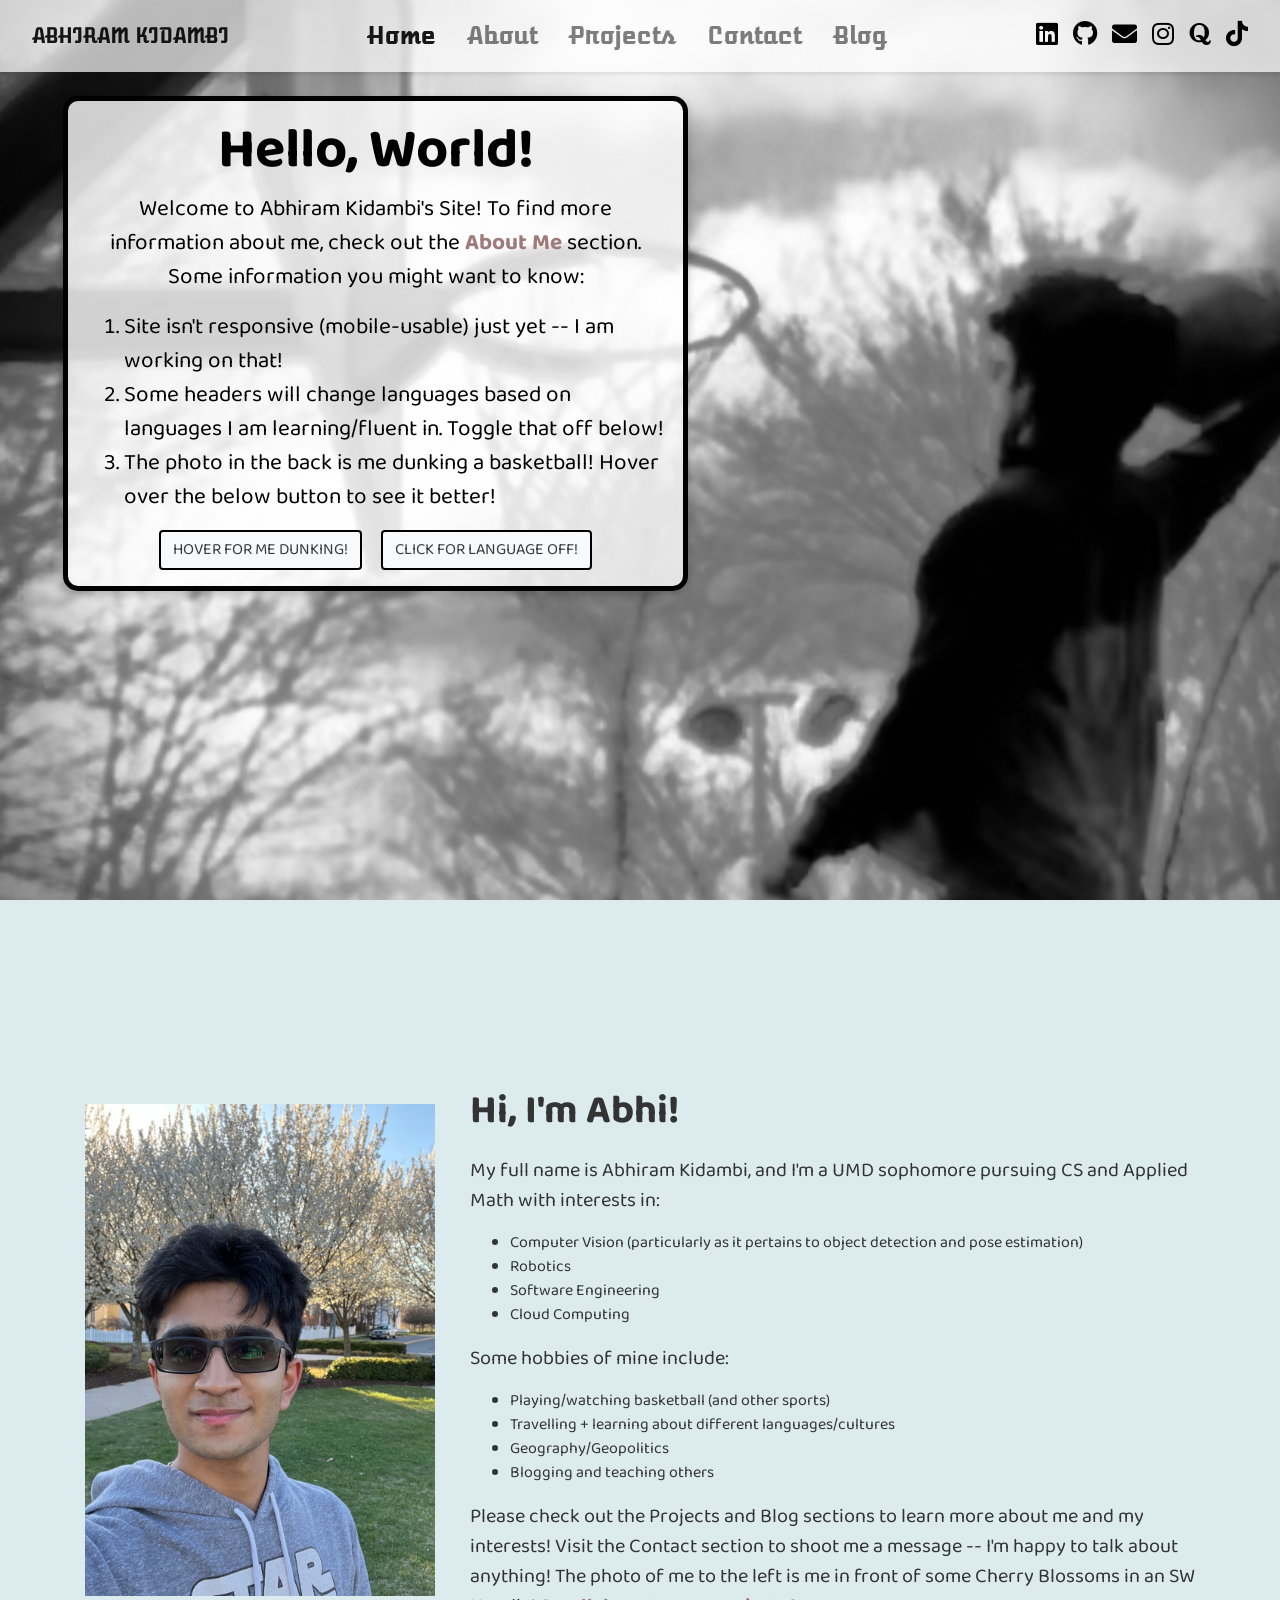
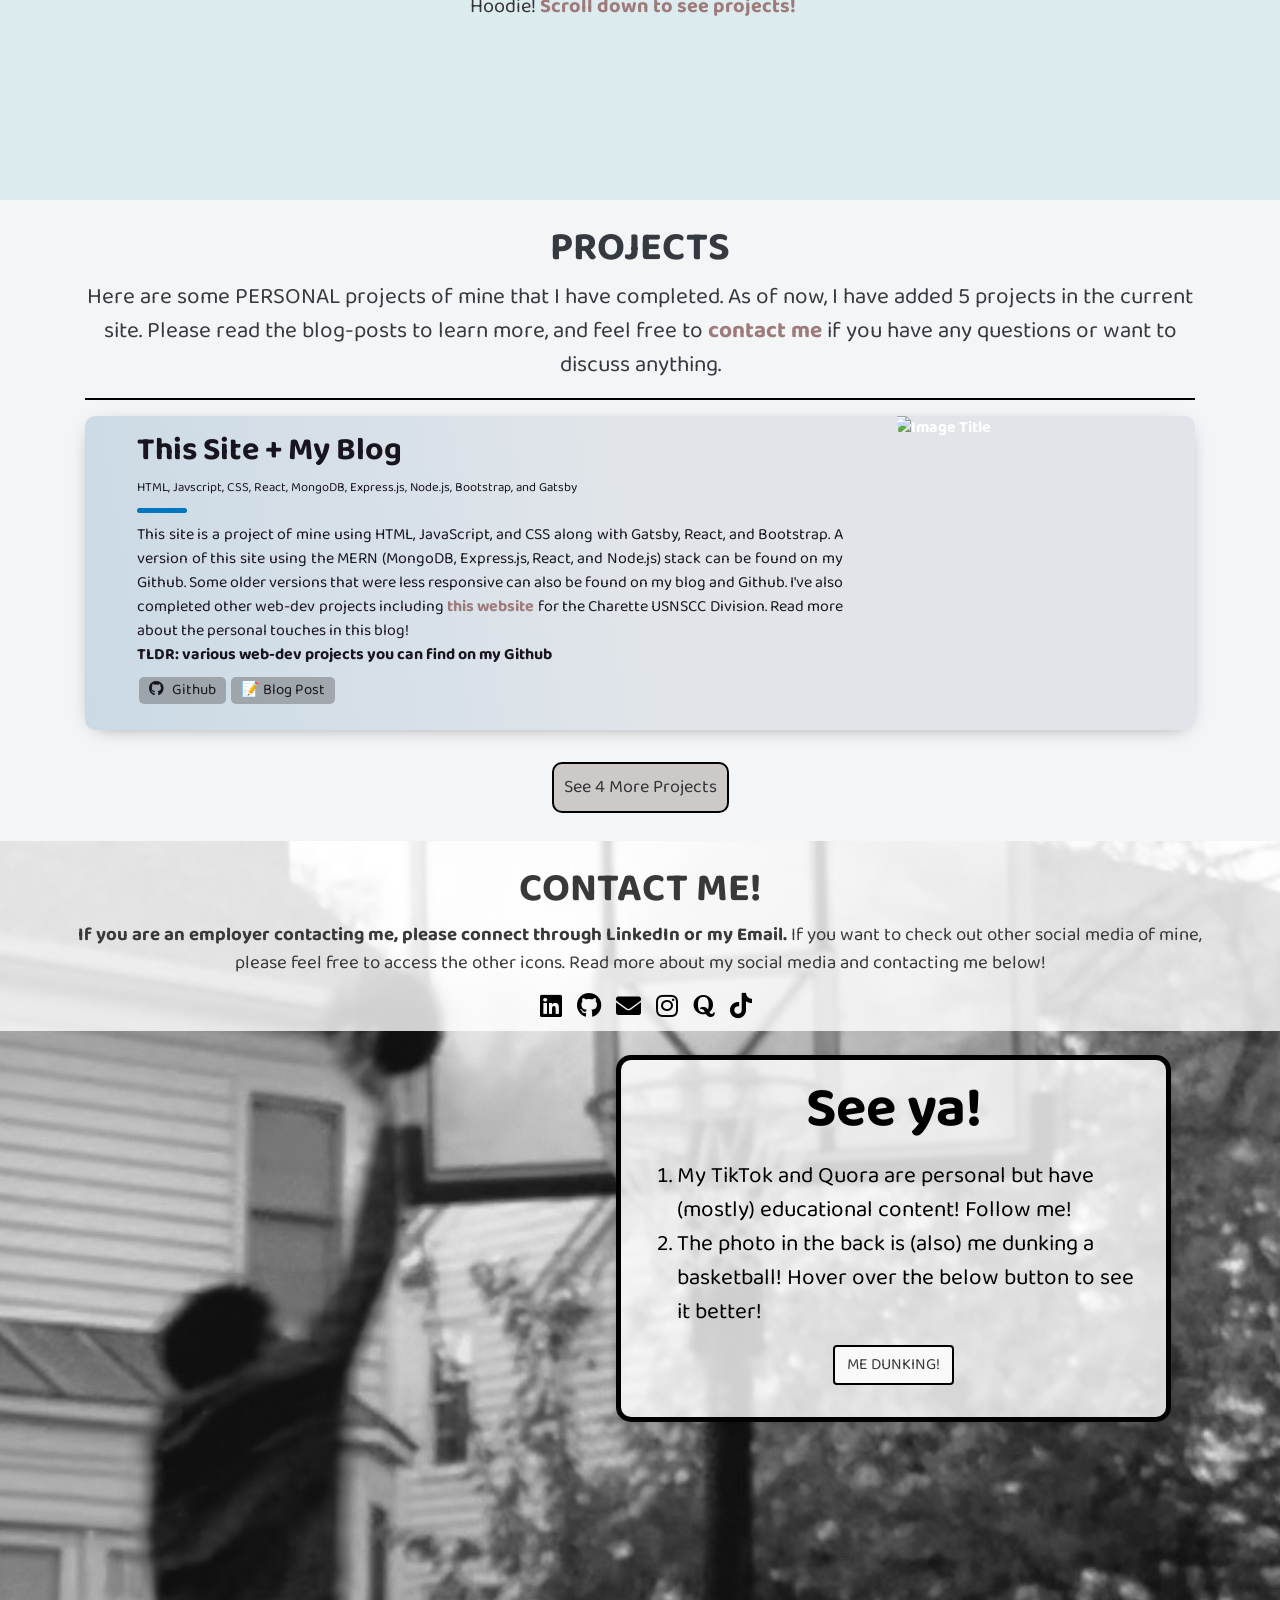
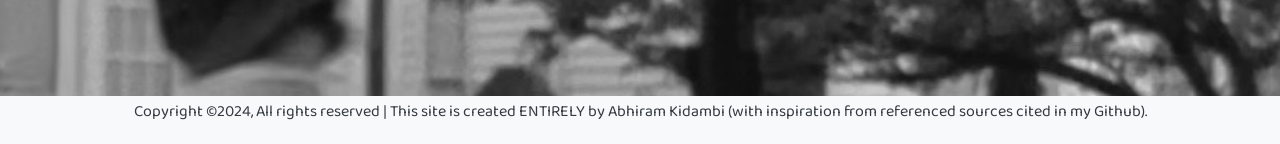
==== index.html @ 546335db "added files still need to finish readme" ====
<!DOCTYPE html>
<html lang="en">
<head>
    <meta charset="UTF-8">
    <meta name="viewport" content="width=device-width, initial-scale=1.0">
    <title>Stylish Navbar</title>
    <!-- Bootstrap CSS -->
    <link href="https://maxcdn.bootstrapcdn.com/bootstrap/4.5.2/css/bootstrap.min.css" rel="stylesheet">
    <link rel="stylesheet" href="https://cdnjs.cloudflare.com/ajax/libs/font-awesome/5.15.4/css/all.min.css">

    <link rel="stylesheet" href="styles/styles.css">
</head>
<body>
    <!-- Header with Navbar -->
    <div class="first-section" style="height: 100vh;">
        <header>
            <nav class="navbar navbar-expand-lg navbar-light">
                <a class="navbar-brand" href="#">ABHIRAM KIDAMBI</a>
                <button class="navbar-toggler" type="button" data-toggle="collapse" data-target="#navbarNav" aria-controls="navbarNav" aria-expanded="false" aria-label="Toggle navigation">
                    <span class="navbar-toggler-icon"></span>
                </button>
                <div class="collapse navbar-collapse justify-content-between" id="navbarNav">
                    <ul class="navbar-nav mx-auto">
                        <li class="nav-item">
                            <a class="nav-link active" href="#">Home</a>
                        </li>
                        <li class="nav-item">
                            <a class="nav-link" href="#about">About</a>
                        </li>
                        <li class="nav-item">
                            <a class="nav-link" href="#projects">Projects</a>
                        </li>
                        <li class="nav-item">
                            <a class="nav-link" href="#contact">Contact</a>
                        </li>
                        <li class="nav-item">
                            <a class="nav-link" href="#">Blog</a>
                        </li>
                       
                    </ul>
                    <div class="social-icons">
                        <a href="https://www.linkedin.com/in/abhiramkidambi/" target="_blank"><i class="fab fa-linkedin fa-1x" style="font-size: 25px;"></i></a>
                        <a href="https://github.com/bluesinkers" target="_blank"><i class="fab fa-github fa-1x" style="font-size: 25px;"></i></a>
                        <a href="mailto:akidamb1@terpmail.umd.edu?subject=Contacting%20you%20from%20Website" target="_blank"><i class="fas fa-envelope fa-1x" style="font-size: 25px;"></i></a>
                        <a href="https://www.instagram.com/bluesyncers/" target="_blank"><i class="fab fa-instagram fa-1x" style="font-size: 25px;"></i></a>
                       <a href="https://www.quora.com/profile/Abhiram-Kidambi-1" target="_blank"><i class="fab fa-quora fa-1x" style="font-size: 25px;"></i></a>
                       <a href="https://www.tiktok.com/@tutorking99" target="_blank"><i class="fab fa-tiktok fa-1x" style="font-size: 25px;"></i></a>
                    </div>
                </div>
                 </nav>
            </header>
    <div class="alert alert-warning warning-banner mb-0 d-block d-md-none" role="alert">
            <strong>Warning!</strong> This site is not optimized for mobile devices.
    </div>
    <div class="container-fluid">
        <div class="row no-gutters">
            <!-- EDIT ml-5 that way its responsive please -->
             
            <div class="intro-banner col-md-6 d-flex align-items-start text-white mt-4 ml-5 p-2">
                <div class="p-2">
                    <h1 class="welcome-text display-4" id="cycle-text1">Hello, World!</h1>
                    <p class="welcome-para lead">Welcome to Abhiram Kidambi's Site! To find more information about me, check out the <a href="#about">About Me</a> section. Some information you  might want to know:
                        <ol>
                            <li class="welcome-bullet lead"> Site isn't responsive (mobile-usable) just yet -- I am working on that!</li>
                            <li class="welcome-bullet lead"> Some headers will change languages based on languages I am learning/fluent in. Toggle that off below!</li>
                            <li class="welcome-bullet lead"> The photo in the back is me dunking a basketball! Hover over the below button to see it better!</li>
                        </ol>
                        <button id="hover-here" class="btn btn-light text-dark mr-2" style="border: 2px solid black;">HOVER FOR ME DUNKING!</button>
                        <button id="language-toggle" class="btn btn-light text-dark ml-2" style="border: 2px solid black;">CLICK FOR LANGUAGE OFF!</button>
                        </div>
                    </p>
                </div>
            </div>
        </div>
    </div>
</div>

    <div class="banner section" id="about">
        <div class="container">
            <div class="row align-items-center">
                <div class="col-md-4">
                    <img src="images/profile.jpg" alt="Your Photo" class="img-fluid img-profile">
                </div>
                <div class="col-md-8 banner-text">
                    <h1 class="mt-4"><b id="cycle-text2">Hi, I'm Abhi!</b> </h1>
                    <p>My full name is Abhiram Kidambi, and I'm a UMD sophomore pursuing CS and Applied Math with interests in:</p>
                    <ul>
                        <li>Computer Vision (particularly as it pertains to object detection and pose estimation)</li>
                        <li>Robotics</li>
                        <li>Software Engineering</li>
                        <li>Cloud Computing</li>
                    </ul>
                    <p>Some hobbies of mine include:</p>
                    <ul>
                        <li>Playing/watching basketball (and other sports)</li>
                        <li>Travelling + learning about different languages/cultures</li>
                        <li>Geography/Geopolitics</li>
                        <li>Blogging and teaching others</li>
                    </ul>
                    <p>Please check out the Projects and Blog sections to learn more about me and my interests! Visit the Contact section to shoot me a message -- I'm happy to talk about anything! The photo of me to the left 
                        is me in front of some Cherry Blossoms in an SW Hoodie! <a href="#projects"> Scroll down to see projects!</a>
                    </p>
                </div>
            </div>
        </div>
    </div>
    
    
    <section class="light" id="projects">
        <div class="container py-2">
            <div class="h1 text-center text-dark mb-2 mt-3" id="pageHeaderTitle"><b>Projects</b></div>
            <div class="text-center text-dark mb-3" style="font-size: 17pt;"> Here are some PERSONAL projects of mine that I have completed. As of now, I have added 5 projects in the 
                current site. Please read the blog-posts to learn more, and feel free to <a href="#contact"> contact me </a>  if you have any questions or want to discuss anything.
            </div>
            <hr class="custom-line">
            <article class="postcard light blue"  id="scroll-here">
                <a class="postcard__img_link">
                    <img class="postcard__img" src="https://i.pinimg.com/736x/0a/99/aa/0a99aaba34b5bf7f968e866305d66091--html-code.jpg" alt="Image Title" />
                </a>
                <div class="postcard__text t-dark">
                    <h1 class="postcard__title blue"><a href="#">This Site + My Blog</a></h1>
                    <div class="postcard__subtitle small">
                         HTML, Javscript, CSS, React, MongoDB, Express.js, Node.js, Bootstrap, and Gatsby
                    </div>
                    <div class="postcard__bar"></div>
                    <div class="postcard__preview-txt">This site is a project of mine using HTML, JavaScript, and CSS along with Gatsby, React, and 
                        Bootstrap. A version of this site using the MERN (MongoDB, Express.js, React, and Node.js) stack can be found on my Github. Some older versions
                        that were less responsive can also be found on my blog and Github. I've also completed other web-dev projects including <a href="https://www.charettediv.org/" class="link_override"> this website </a> for the Charette USNSCC Division. 
                        Read more about the personal touches in this blog! <br> <b> TLDR: various web-dev projects you can find on my Github</b></div>
                    <ul class="postcard__tagbox">
                        <li class="tag__item"><i class="fab fa-github mr-2"></i>Github</li>  
                        <li class="tag__item"> 📝 Blog Post</li>
                    </ul>
                </div>
            </article>
            
            <div class="button-container">
            <button class="see-more-button" id="toggle-view-button" >See 4 More Projects</button>
            </div>
           
           
            <div id="toggle-content" style="display: none;">
                <article class="postcard light red">
                    <a class="postcard__img_link">
                        <img class="postcard__img" src="https://svitla.com/uploads/0/3084-computer_vision_main.jpg?1573565447" alt="Image Title" />
                    </a>
                    <div class="postcard__text t-dark">
                        <h1 class="postcard__title blue"><a href="#">Mathematics of Computer Vision</a></h1>
                        <div class="postcard__subtitle small">
                             Python, OpenCV, Numpy, Pandas, Latex, Matlab
                        </div>
                        <div class="postcard__bar"></div>
                        <div class="postcard__preview-txt">This project is an educational resource for learning Computer Vision consisting of 60+ pages of TexEd up notes and 10 Python Demos (Documented Jupyter
                            Notebooks). These notes were presented at various FTC robotics conferences. Some relevant topics covered include the PnP Model, object detection, facial recognition,
                        digital signals processing, image compression, and CNNs/Deep-Learning. Please read the README on the Github 
                        Repository before the notes! <br> <b> TLDR: textbook-style notes written in Latex about CV + demos </b>
                        <ul class="postcard__tagbox">
                            <li class="tag__item"><i class="fab fa-github mr-2"></i>Github</li>  
                            <li class="tag__item"> 📝 Blog Post</li>
                            <li class="tag__item play blue">
                                <a href="#"> ✍️ Access Notes </a>
                            </li>
                        </ul>
                    </div>
                </article>

                <article class="postcard light green">
                    <a class="postcard__img_link">
                        <img class="postcard__img" src="https://th.bing.com/th/id/OIP.V85VETBNvAP0qZh-odVMKQHaDr?rs=1&pid=ImgDetMain" alt="Image Title" />
                    </a>
                    <div class="postcard__text t-dark">
                        <h1 class="postcard__title blue"><a href="#">Sparsity</a></h1>
                        <div class="postcard__subtitle small">
                             C, C++, Python
                        </div>
                        <div class="postcard__bar"></div>
                        <div class="postcard__preview-txt">This project contains implementations of Compressed Sparse Row Matrix representation (CSR), various matrix methods (multiplication, QR/LU/Cholesky Decomposition, etc),
                            a Collaborative-Filtering scheme using my implementation of CSR (prediction scheme for content used by platforms like Netflix). It's implemented in C and has comparable run-times to similar functionalities
                            of <i>scipy.sparse</i>, Python's standard module for sparse matrices. It is inspired by Dr. Bahar Asgari's PhD Thesis. <br> <b> TLDR: library written in C wrapped with Python for sparse data</b>
                        <ul class="postcard__tagbox">
                            <li class="tag__item"><i class="fab fa-github mr-2"></i>Github</li>  
                            <li class="tag__item"> 📝 Blog Post</li>
                        </ul>
                    </div>
                </article>
                <article class="postcard light yellow">
                    <a class="postcard__img_link">
                        <img class="postcard__img" src="https://miro.medium.com/max/1200/1*bysq0FSM8eN6z2bBUKoEcA.jpeg" alt="Image Title" />
                    </a>
                    <div class="postcard__text t-dark">
                        <h1 class="postcard__title blue"><a href="#">Human Security Detector</a></h1>
                        <div class="postcard__subtitle small">
                             Python, YOLO, PyTorch, TKinter
                        </div>
                        <div class="postcard__bar"></div>
                        <div class="postcard__preview-txt">Human  Detector uses your webcam to monitor for unauthorized access of your computer. 
                            When a person is detected, it prompts for a password and, if not entered, triggers an alarm, takes a photo, and can initiate other configurable actions like shutting down the computer. 
                            It uses a trained-version of the YOLO Object Detection System and contains thoroughly documented code on use/design of the YOLO Architecture! <br> <b> TLDR: human security detector with alarm, password, and other features</b>
                        <ul class="postcard__tagbox">
                            <li class="tag__item"> <i class="fab fa-github mr-2"></i>Github</li>  
                            <li class="tag__item"> 📝 Blog Post</li>
                        </ul>
                    </div>
                </article>
                <article class="postcard light red">
                    <a class="postcard__img_link">
                        <img class="postcard__img" src="https://raw.githubusercontent.com/tejaslodaya/car-detection-yolo/master/nb_images/prediction_output.jpg" alt="Image Title" />
                    </a>
                    <div class="postcard__text t-dark">
                        <h1 class="postcard__title blue"><a href="#">Vehicle Type Detector</a></h1>
                        <div class="postcard__subtitle small">
                             Python, YOLO, PyTorch, Scikit-Learn, Pandas, Numpy
                        </div>
                        <div class="postcard__bar"></div>
                        <div class="postcard__preview-txt">This project is a vehicle-classifier which classifies vehicles into multiple different categories
                            based on images. It will be used in the future to analyze videos of vehicles and assess their speed and construct a "safety-score" on how the drivers
                            are supposedly driving. It is intended to be a deep-learning based tools for traffic-cameras to learn and comment more about vehicles.
                             <br> <b> TLDR: vehicle detector for analyzing cars/vechiles and traffic cameras</b>
                        <ul class="postcard__tagbox">
                            <li class="tag__item"><i class="fab fa-github mr-2"></i>Github</li>  
                            <li class="tag__item"> 📝 Blog Post</li>
                        </ul>
                    </div>
                </article>

            </div>
            <div class="button-container">
                <button class="see-more-button" id="toggle-close-button" style="display: none;">See Less Projects</button>
            </div>
        </div>
    </section>

    

    <div class="last-section" id="contact">
        <div class="transparency container-fluid p-2" id="contactbanner" style="width: 100%;">
            <div class="h1 text-center text-dark mb-2 mt-3" id="pageHeaderTitle"> <b>Contact Me!</b>  </div>
            <div class="text-center text-dark mb-3 mr-5 ml-5" style="font-size: 14pt;"> <b> If you are an employer contacting me, please connect through LinkedIn or my Email. </b> If you want to check out other
                social media of mine,       please feel free to access the other icons. Read more about my social media and contacting me below!
            </div> 
            <div class="social-icons text-center">
                <a href="https://www.linkedin.com/in/abhiramkidambi/" target="_blank"><i class="fab fa-linkedin fa-1x" style="font-size: 25px;"></i></a>
                        <a href="https://github.com/bluesinkers" target="_blank"><i class="fab fa-github fa-1x" style="font-size: 25px;"></i></a>
                        <a href="mailto:akidamb1@terpmail.umd.edu?subject=Contacting%20you%20from%20Website" target="_blank"><i class="fas fa-envelope fa-1x" style="font-size: 25px;"></i></a>
                        <a href="https://www.instagram.com/bluesyncers/" target="_blank"><i class="fab fa-instagram fa-1x" style="font-size: 25px;"></i></a>
                       <a href="https://www.quora.com/profile/Abhiram-Kidambi-1" target="_blank"><i class="fab fa-quora fa-1x" style="font-size: 25px;"></i></a>
                       <a href="https://www.tiktok.com/@tutorking99" target="_blank"><i class="fab fa-tiktok fa-1x" style="font-size: 25px;"></i></a>
                
                
            
            
            
            </div>
        </div>
        

    <div class="container"  >
        
        <div class="row no-gutters">
            <!-- EDIT ml-5 that way its responsive please -->
             
            <div class="container">
                <div class="row">
                    <div class="ending-banner col-md-6 ml-auto d-flex align-items-start text-white mr-4 mt-4 p-2">
                        <div class="p-2">
                            <h1 class="welcome-text display-4" id="cycle-text3">See ya!</h1>
                            <p class="welcome-para lead">
                                <ol>
                                    <li class="welcome-bullet lead">My TikTok and Quora are personal but have (mostly) educational content! Follow me!</li>
                                    <li class="welcome-bullet lead">The photo in the back is (also) me dunking a basketball! Hover over the below button to see it better!</li>
                                </ol>
                                <button id="hover-here-2" class="btn btn-light text-dark" style="border: 2px solid black;">ME DUNKING!</button>
                            </p>
                        </div>
                    </div>
                </div>
            </div>
        </div>
       
    </div>
    
</div>
<footer class="footer bg-light text-dark text-center p-1 m-0">
    <p> Copyright &copy;2024, All rights reserved | This site is created ENTIRELY by Abhiram Kidambi (with inspiration from referenced sources cited in my Github). </p>
</footer>




      

    




    <!-- Bootstrap JS and dependencies -->
    <script src="https://code.jquery.com/jquery-3.5.1.slim.min.js"></script>
    <script src="https://cdn.jsdelivr.net/npm/@popperjs/core@2.5.4/dist/umd/popper.min.js"></script>
    <script src="https://maxcdn.bootstrapcdn.com/bootstrap/4.5.2/js/bootstrap.min.js"></script>
    <!-- Font Awesome for social icons -->
    <script src="https://kit.fontawesome.com/a076d05399.js"></script>
    <script src="scripts/main.js"></script>
</body>
</html>
---- styles/styles.css ----
@import url("https://fonts.googleapis.com/css2?family=Atomic+Age&family=Orbitron:wght@400..900&family=Roboto:ital,wght@0,100;0,300;0,400;0,500;0,700;0,900;1,100;1,300;1,400;1,500;1,700;1,900&display=swap");
@import url("https://fonts.googleapis.com/css2?family=Baloo+2&display=swap");
html {
  scroll-behavior: smooth;
}

a {
  font-weight: bold; /* Makes all links bold */
  text-decoration: none; /* Removes underline from links */
  color: #9e7a7a; /* Inherits color from parent element */
}

.link_override {
  color: #9e7a7a !important;
}

.first-section {
  position: relative;
  width: 100%;
  height: 100vh !important;
  background: url("../images/dunking.png") no-repeat center center/cover; /* Path to your image */
}

.last-section {
  position: relative;
  width: 100%;
  height: 95vh;
  background: url("../images/bg.jpg") no-repeat center center/cover; /* Path to your image */
  filter: grayscale(100%); /* Apply black-and-white filter */
}

.navbar {
  background-color: rgba(255, 255, 255, 0.7);
  padding: 1rem 2rem;
  box-shadow: 2px 2px 4px rgba(0, 0, 0, 0.1);
}

.navbar-brand {
  font-family: "Atomic Age", sans-serif;
  font-weight: bold;
  color: #000;
}

.navbar-nav .nav-link {
  color: #000;
  margin-right: 1rem;
  font-family: "Atomic Age", sans-serif;
  font-size: 18pt;
  padding-top: 0; /* Custom top padding */
  padding-bottom: 0;
}

.navbar-nav .nav-link:hover {
  color: #ff69b4; /* Light pink color on hover */
}

.navbar-nav .nav-link.active {
  color: #ff69b4; /* Light pink color for active link */
}

.social-icons a {
  color: #000;
  margin-left: 0.75rem;
}

.social-icons a:hover {
  color: #ff69b4; /* Light pink color on hover */
}

.intro-banner {
  border: 5px solid #000; /* Pink border */
  border-radius: 15px; /* Rounded corners */
  box-shadow: 0 4px 8px rgba(0, 0, 0, 0.2); /* Shadow effect */
  padding: 20px;
  position: relative;
  overflow: hidden;
  background: rgba(255, 255, 255, 0.8);
  height: auto !important;
  padding: 2rem; /* Adjust the padding as needed */
  text-align: center;
}

.intro-banner::before {
  content: "";
  position: absolute;
  top: -10px;
  left: -10px;
  right: -10px;
  bottom: -10px;
  border: 2px dashed #ff69b4; /* Dashed outer border */
  border-radius: 20px;
  pointer-events: none;
  text-align: center;
}

.ending-banner {
  border: 5px solid #000; /* Pink border */
  border-radius: 15px; /* Rounded corners */
  box-shadow: 0 4px 8px rgba(0, 0, 0, 0.2); /* Shadow effect */
  padding: 20px;
  position: relative;
  overflow: hidden;
  background: rgba(255, 255, 255, 0.8);
  height: auto !important;
  padding: 2rem; /* Adjust the padding as needed */
  text-align: center;
}

.ending-banner::before {
  content: "";
  position: absolute;
  top: -10px;
  left: -10px;
  right: -10px;
  bottom: -10px;
  border: 2px dashed #ff69b4; /* Dashed outer border */
  border-radius: 20px;
  pointer-events: none;
  text-align: center;
}

.custom-col {
  flex: 0 0 75%;
}

.welcome-text {
  color: black;
  font-weight: bold;
  text-align: center;
}

.welcome-para {
  color: black;
  font-size: 17pt;
  text-align: center;
}

.welcome-bullet {
  color: black;
  font-size: 17pt;
  text-align: left;
}

.banner {
  background-color: rgb(220, 235, 238); /* Light background color for the banner */
  height: 100vh; /* Full viewport height */
  display: flex;
  align-items: center; /* Center content vertically */
  color: #333; /* Text color */
  padding: 1.5rem;
}

.banner-text {
  padding-left: 20px;
}

.banner-text h1 {
  font-size: 2.5rem;
  margin-bottom: 20px;
}

.banner-text p {
  font-size: 1.25rem;
}

/* This pen */
body {
  font-family: "Baloo 2", cursive;
  font-size: 16px;
  color: #ffffff;
  text-rendering: optimizeLegibility;
  font-weight: initial;
}

.dark {
  background: #110f16;
}

.light {
  background: #f3f5f7;
}

a, a:hover {
  text-decoration: none;
  transition: color 0.3s ease-in-out;
}

#pageHeaderTitle {
  margin: 2rem 0;
  text-transform: uppercase;
  text-align: center;
  font-size: 2.5rem;
}

/* Cards */
.postcard {
  flex-wrap: wrap;
  display: flex;
  box-shadow: 0 4px 21px -12px rgba(0, 0, 0, 0.66);
  border-radius: 10px;
  margin: 0 0 2rem 0;
  overflow: hidden;
  position: relative;
  color: #ffffff;
}
.postcard:hover {
  box-shadow: 0px 20px 40px -20px rgb(0, 0, 0);
}
.postcard.dark {
  background-color: #18151f;
}
.postcard.light {
  background-color: #e1e5ea;
}
.postcard .t-dark {
  color: #18151f;
}
.postcard a {
  color: inherit;
}
.postcard h1, .postcard .h1 {
  margin-bottom: 0.5rem;
  font-weight: 500;
  line-height: 1.2;
}
.postcard .small {
  font-size: 80%;
}
.postcard .postcard__title {
  font-size: 1.5rem;
}
.postcard .postcard__img {
  max-height: 180px;
  width: 100%;
  object-fit: cover;
  position: relative;
}
.postcard .postcard__img_link {
  display: contents;
}
.postcard .postcard__bar {
  width: 50px;
  height: 10px;
  margin: 10px 0;
  border-radius: 5px;
  background-color: #424242;
  transition: width 0.2s ease;
}
.postcard .postcard__text {
  padding: 0.5rem;
  position: relative;
  display: flex;
  flex-direction: column;
}
.postcard .postcard__preview-txt {
  overflow: hidden;
  text-overflow: ellipsis;
  text-align: justify;
  height: 100%;
}
.postcard .postcard__tagbox {
  display: flex;
  flex-flow: row wrap;
  font-size: 15px;
  margin: 5px 2px 5px 2px;
  padding: 0;
  justify-content: center;
}
.postcard .postcard__tagbox .tag__item {
  display: inline-block;
  background: rgba(83, 83, 83, 0.4);
  border-radius: 5px;
  padding: 2.5px 10px;
  margin: 0 5px 5px 0;
  cursor: default;
  user-select: none;
  transition: background-color 0.3s;
}
.postcard .postcard__tagbox .tag__item:hover {
  background: rgba(5, 5, 5, 0.8);
  color: white;
}
.postcard:before {
  content: "";
  position: absolute;
  top: 0;
  right: 0;
  bottom: 0;
  left: 0;
  background-image: linear-gradient(-70deg, #424242, transparent 50%);
  opacity: 1;
  border-radius: 10px;
}
.postcard:hover .postcard__bar {
  width: 250px;
}

@media screen and (min-width: 769px) {
  .postcard {
    flex-wrap: inherit;
  }
  .postcard .postcard__title {
    font-size: 2rem;
  }
  .postcard .postcard__tagbox {
    justify-content: start;
  }
  .postcard .postcard__img {
    max-width: 300px;
    max-height: 100%;
    transition: transform 0.3s ease;
  }
  .postcard .postcard__text {
    padding-top: 1rem;
    padding-bottom: 1rem;
    padding-left: 3.25rem;
    padding-right: 3.25rem;
    width: 100%;
  }
  .postcard .media.postcard__text:before {
    content: "";
    position: absolute;
    display: block;
    background: #18151f;
    top: -20%;
    height: 130%;
    width: 55px;
  }
  .postcard:hover .postcard__img {
    transform: scale(1.1);
  }
  .postcard:nth-child(2n+1) {
    flex-direction: row;
  }
  .postcard:nth-child(2n+0) {
    flex-direction: row-reverse;
  }
  .postcard:nth-child(2n+1) .postcard__text::before {
    left: -12px !important;
    transform: rotate(4deg);
  }
  .postcard:nth-child(2n+0) .postcard__text::before {
    right: -12px !important;
    transform: rotate(-4deg);
  }
}
@media screen and (min-width: 1024px) {
  .postcard__text {
    padding: 2rem 3.5rem;
  }
  .postcard__text:before {
    content: "";
    position: absolute;
    display: block;
    top: -20%;
    height: 130%;
    width: 55px;
  }
  .postcard.dark .postcard__text:before {
    background: #18151f;
  }
  .postcard.light .postcard__text:before {
    background: #e1e5ea;
  }
}
/* COLORS */
.postcard .postcard__tagbox .green.play:hover {
  background: #79dd09;
  color: black;
}

.green .postcard__title:hover {
  color: #79dd09;
}

.green .postcard__bar {
  background-color: #79dd09;
}

.green::before {
  background-image: linear-gradient(-30deg, rgba(121, 221, 9, 0.1), transparent 50%);
}

.green:nth-child(2n)::before {
  background-image: linear-gradient(30deg, rgba(121, 221, 9, 0.1), transparent 50%);
}

.postcard .postcard__tagbox .blue.play:hover {
  background: #0076bd;
}

.blue .postcard__title:hover {
  color: #0076bd;
}

.blue .postcard__bar {
  background-color: #0076bd;
}

.blue::before {
  background-image: linear-gradient(-30deg, rgba(0, 118, 189, 0.1), transparent 50%);
}

.blue:nth-child(2n)::before {
  background-image: linear-gradient(30deg, rgba(0, 118, 189, 0.1), transparent 50%);
}

.postcard .postcard__tagbox .red.play:hover {
  background: #bd150b;
}

.red .postcard__title:hover {
  color: #bd150b;
}

.red .postcard__bar {
  background-color: #bd150b;
}

.red::before {
  background-image: linear-gradient(-30deg, rgba(189, 21, 11, 0.1), transparent 50%);
}

.red:nth-child(2n)::before {
  background-image: linear-gradient(30deg, rgba(189, 21, 11, 0.1), transparent 50%);
}

.postcard .postcard__tagbox .yellow.play:hover {
  background: #bdbb49;
  color: black;
}

.yellow .postcard__title:hover {
  color: #bdbb49;
}

.yellow .postcard__bar {
  background-color: #bdbb49;
}

.yellow::before {
  background-image: linear-gradient(-30deg, rgba(189, 187, 73, 0.1), transparent 50%);
}

.yellow:nth-child(2n)::before {
  background-image: linear-gradient(30deg, rgba(189, 187, 73, 0.1), transparent 50%);
}

@media screen and (min-width: 769px) {
  .green::before {
    background-image: linear-gradient(-80deg, rgba(121, 221, 9, 0.1), transparent 50%);
  }
  .green:nth-child(2n)::before {
    background-image: linear-gradient(80deg, rgba(121, 221, 9, 0.1), transparent 50%);
  }
  .blue::before {
    background-image: linear-gradient(-80deg, rgba(0, 118, 189, 0.1), transparent 50%);
  }
  .blue:nth-child(2n)::before {
    background-image: linear-gradient(80deg, rgba(0, 118, 189, 0.1), transparent 50%);
  }
  .red::before {
    background-image: linear-gradient(-80deg, rgba(189, 21, 11, 0.1), transparent 50%);
  }
  .red:nth-child(2n)::before {
    background-image: linear-gradient(80deg, rgba(189, 21, 11, 0.1), transparent 50%);
  }
  .yellow::before {
    background-image: linear-gradient(-80deg, rgba(189, 187, 73, 0.1), transparent 50%);
  }
  .yellow:nth-child(2n)::before {
    background-image: linear-gradient(80deg, rgba(189, 187, 73, 0.1), transparent 50%);
  }
}
.custom-line {
  border: 1px solid #000; /* Adjust color and thickness */
}

.see-more-button {
  background-color: #cec9c9; /* Light grey background */
  border: 2px solid #000; /* Grey border */
  color: #333; /* Dark grey text */
  padding: 10px 10px; /* Padding for size */
  border-radius: 10px; /* Rounded corners */
  font-size: 18px; /* Font size */
  cursor: pointer; /* Pointer cursor on hover */
  text-align: center;
  transition: background-color 0.3s, border-color 0.3s; /* Smooth transitions */
  justify-content: center;
  margin-bottom: 20px;
}

.see-more-button:hover {
  background-color: #2c2929; /* Slightly darker grey on hover */
  border-color: #bbb; /* Darker grey border on hover */
  color: white;
}

.button-container {
  display: flex;
  justify-content: center; /* Center horizontally */
  align-items: center; /* Center vertically */
}

.footer {
  position: relative;
  width: 100%;
  text-align: center;
  margin: 0;
}

html, body {
  min-height: 100vh;
  height: 100%;
  margin: 0;
  padding: 0;
}

.transparency {
  background: rgba(255, 255, 255, 0.8);
}

/*# sourceMappingURL=styles.css.map */
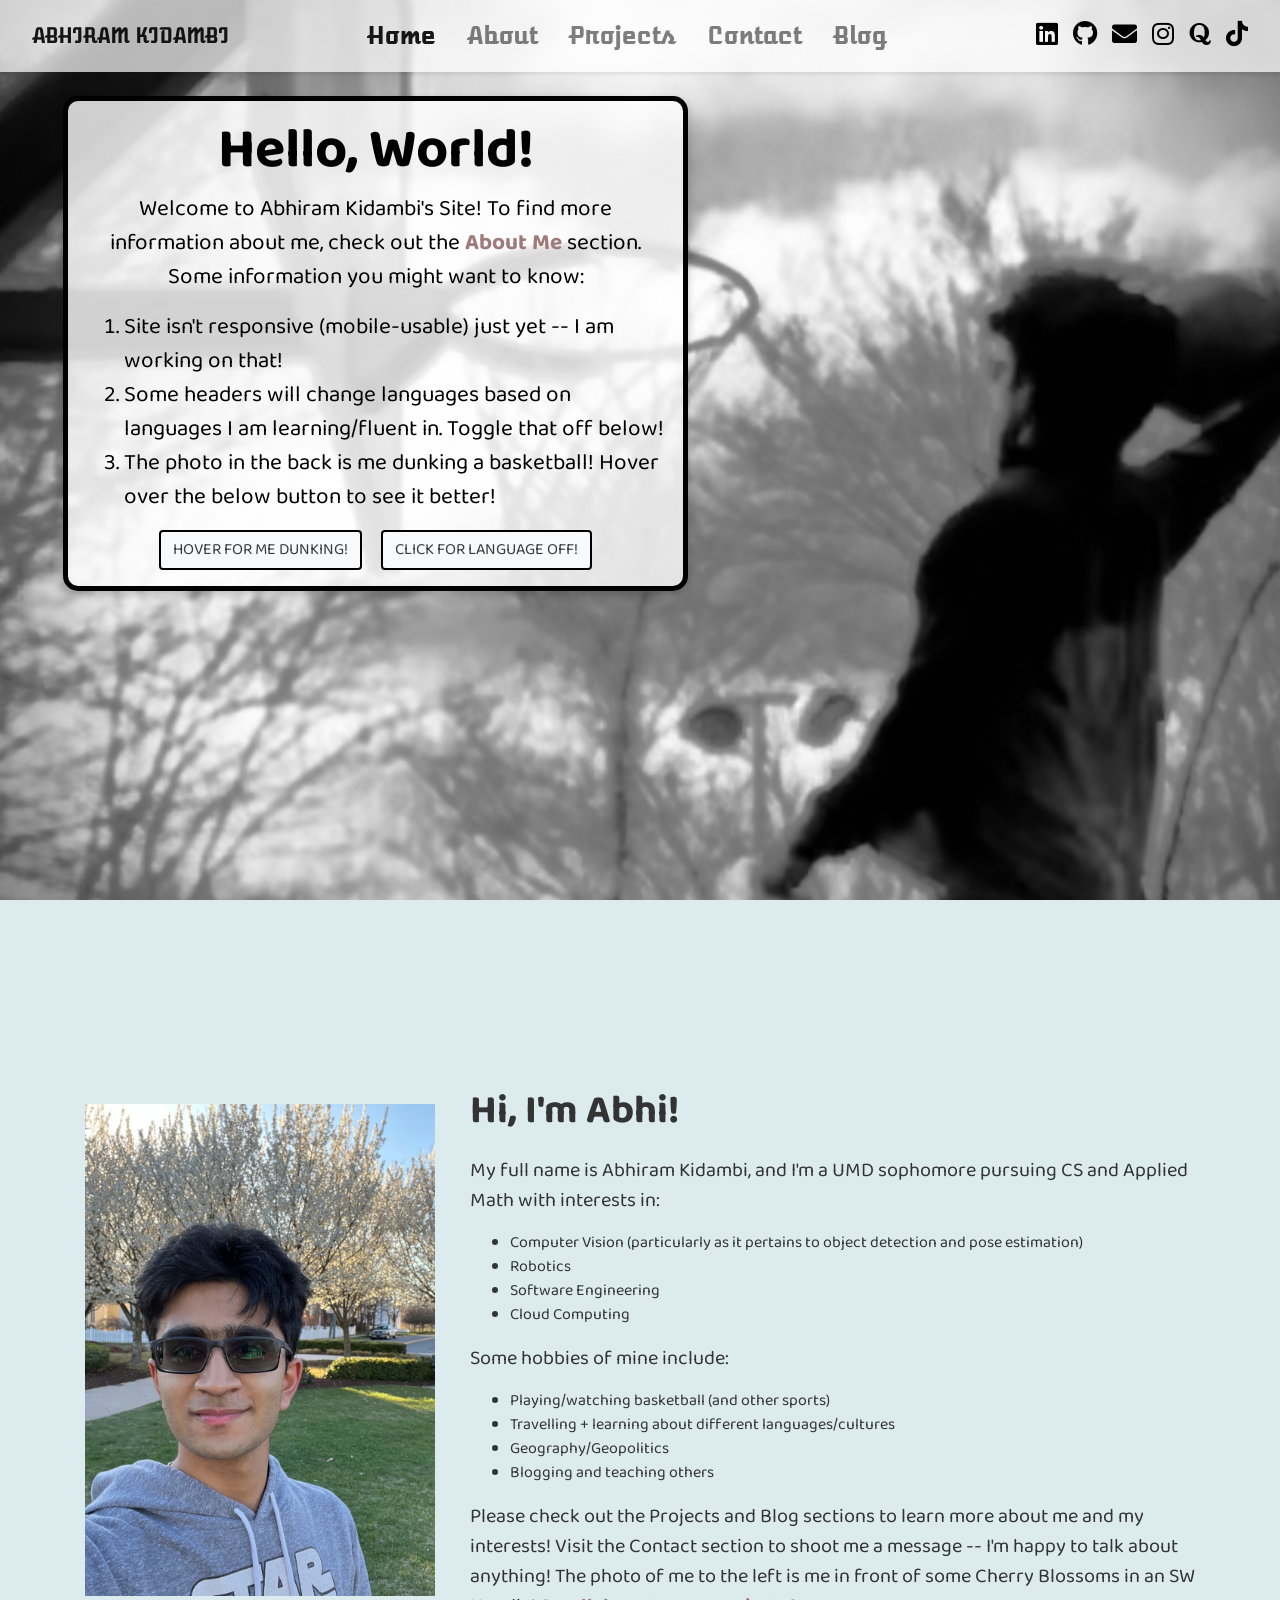
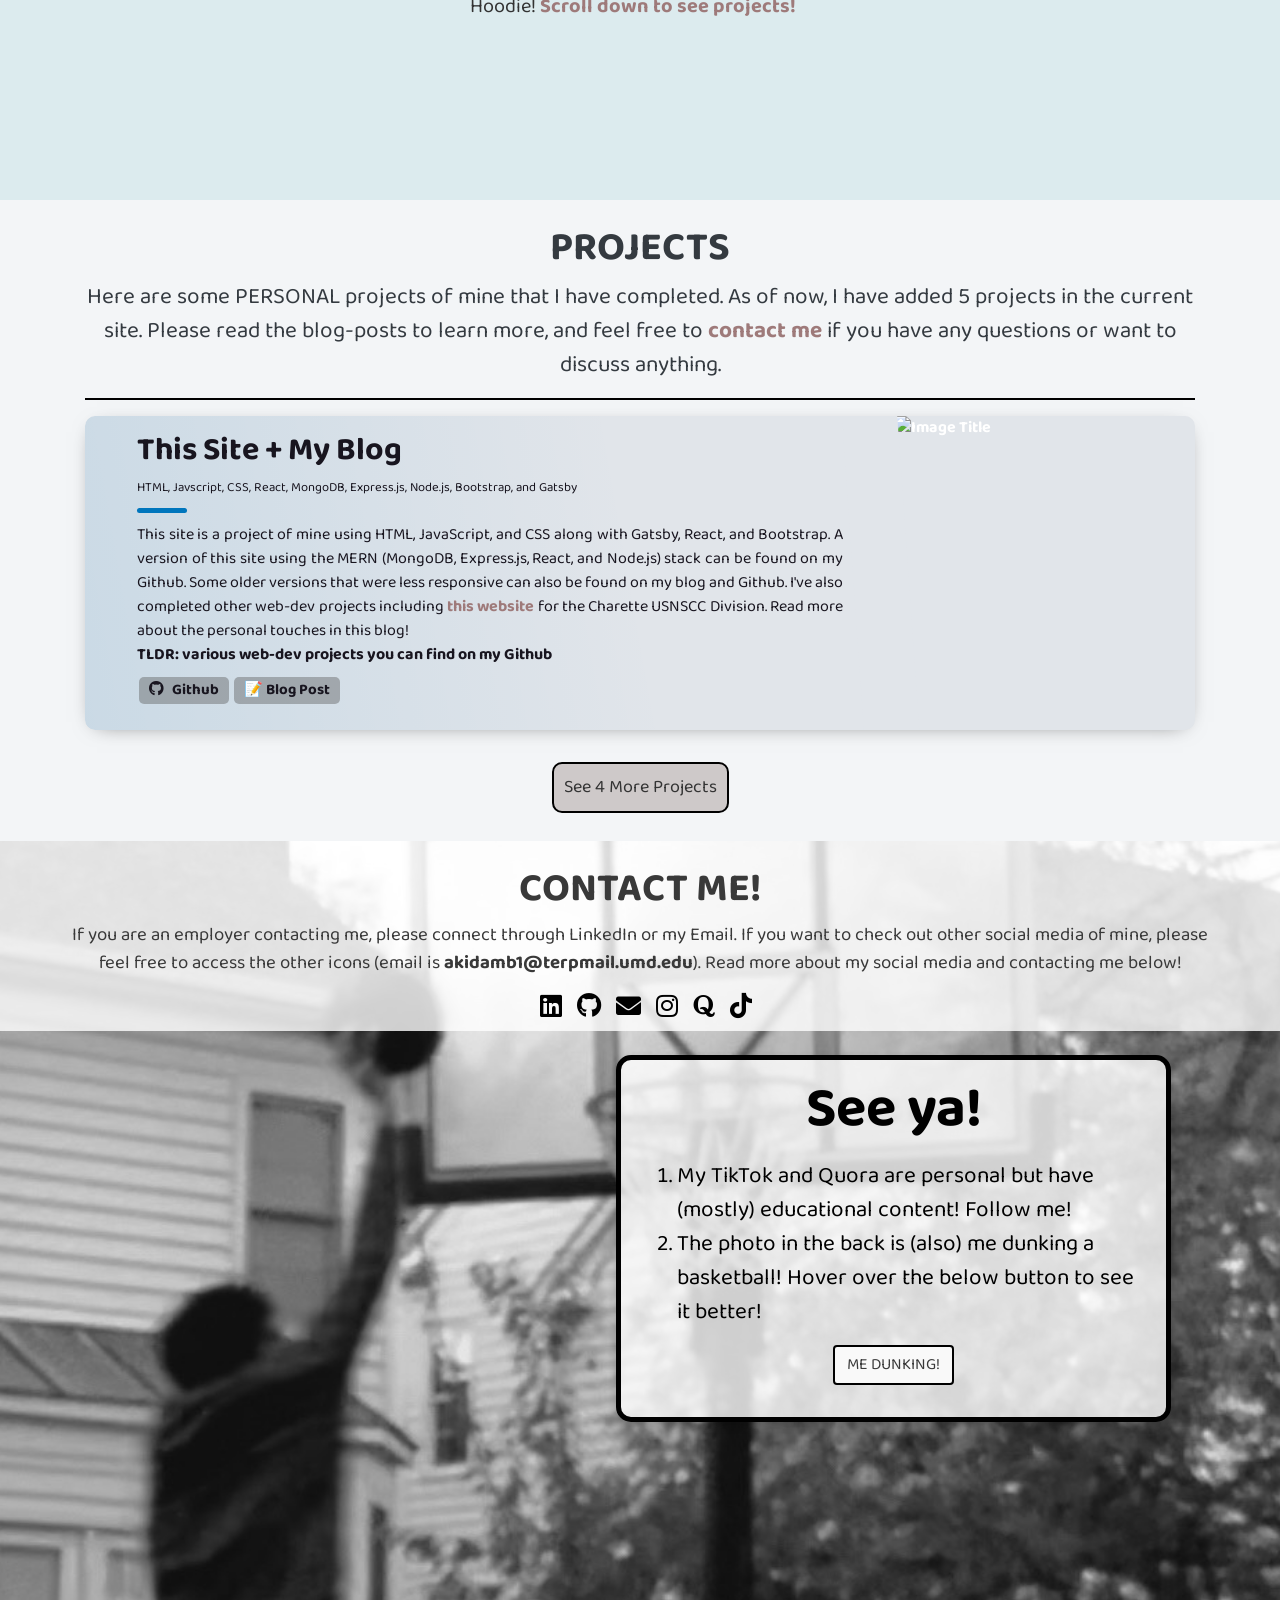
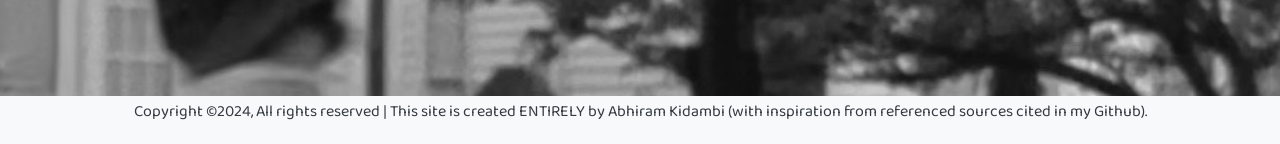
==== commit 2b538953: "finished adding links to proj" ====
--- a/index.html
+++ b/index.html
@@ -128,8 +128,8 @@
                         that were less responsive can also be found on my blog and Github. I've also completed other web-dev projects including <a href="https://www.charettediv.org/" class="link_override"> this website </a> for the Charette USNSCC Division. 
                         Read more about the personal touches in this blog! <br> <b> TLDR: various web-dev projects you can find on my Github</b></div>
                     <ul class="postcard__tagbox">
-                        <li class="tag__item"><i class="fab fa-github mr-2"></i>Github</li>  
-                        <li class="tag__item"> 📝 Blog Post</li>
+                        <a href="https://github.com/BlueSinkers/website-v2" target="_blank"><li class="tag__item"><i class="fab fa-github mr-2"></i>Github</li></a>
+                        <a href="#projects"><li class="tag__item"> 📝 Blog Post</li></a>
                     </ul>
                 </div>
             </article>
@@ -155,11 +155,11 @@
                         digital signals processing, image compression, and CNNs/Deep-Learning. Please read the README on the Github 
                         Repository before the notes! <br> <b> TLDR: textbook-style notes written in Latex about CV + demos </b>
                         <ul class="postcard__tagbox">
-                            <li class="tag__item"><i class="fab fa-github mr-2"></i>Github</li>  
-                            <li class="tag__item"> 📝 Blog Post</li>
-                            <li class="tag__item play blue">
-                                <a href="#"> ✍️ Access Notes </a>
-                            </li>
+                            <a href="https://github.com/BlueSinkers/Computer-Vision"><li class="tag__item"><i class="fab fa-github mr-2"></i>Github</li></a>  
+                            <a href="#projects"><li class="tag__item"> 📝 Blog Post</li></a>
+                            <a href="additionals\CV_Notes_Kidambi_Abhiram.pdf" target="_blank"><li class="tag__item">
+                                 ✍️ Access Notes 
+                            </li> </a>
                         </ul>
                     </div>
                 </article>
@@ -178,8 +178,8 @@
                             a Collaborative-Filtering scheme using my implementation of CSR (prediction scheme for content used by platforms like Netflix). It's implemented in C and has comparable run-times to similar functionalities
                             of <i>scipy.sparse</i>, Python's standard module for sparse matrices. It is inspired by Dr. Bahar Asgari's PhD Thesis. <br> <b> TLDR: library written in C wrapped with Python for sparse data</b>
                         <ul class="postcard__tagbox">
-                            <li class="tag__item"><i class="fab fa-github mr-2"></i>Github</li>  
-                            <li class="tag__item"> 📝 Blog Post</li>
+                            <a href="https://github.com/BlueSinkers/Collaborative-Filtering" target="_blank"><li class="tag__item"><i class="fab fa-github mr-2"></i>Github</li></a>  
+                            <a href="#projects"><li class="tag__item"> 📝 Blog Post</li></a>
                         </ul>
                     </div>
                 </article>
@@ -188,7 +188,7 @@
                         <img class="postcard__img" src="https://miro.medium.com/max/1200/1*bysq0FSM8eN6z2bBUKoEcA.jpeg" alt="Image Title" />
                     </a>
                     <div class="postcard__text t-dark">
-                        <h1 class="postcard__title blue"><a href="#">Human Security Detector</a></h1>
+                        <h1 class="postcard__title blue"><a href="#">Surveillance Detector</a></h1>
                         <div class="postcard__subtitle small">
                              Python, YOLO, PyTorch, TKinter
                         </div>
@@ -197,8 +197,8 @@
                             When a person is detected, it prompts for a password and, if not entered, triggers an alarm, takes a photo, and can initiate other configurable actions like shutting down the computer. 
                             It uses a trained-version of the YOLO Object Detection System and contains thoroughly documented code on use/design of the YOLO Architecture! <br> <b> TLDR: human security detector with alarm, password, and other features</b>
                         <ul class="postcard__tagbox">
-                            <li class="tag__item"> <i class="fab fa-github mr-2"></i>Github</li>  
-                            <li class="tag__item"> 📝 Blog Post</li>
+                            <a href="https://github.com/BlueSinkers/PC-Surveillance" target="_blank"><li class="tag__item"> <i class="fab fa-github mr-2"></i>Github</li>  </a>
+                            <a href="#projects"><li class="tag__item"> 📝 Blog Post</li></a>
                         </ul>
                     </div>
                 </article>
@@ -207,7 +207,7 @@
                         <img class="postcard__img" src="https://raw.githubusercontent.com/tejaslodaya/car-detection-yolo/master/nb_images/prediction_output.jpg" alt="Image Title" />
                     </a>
                     <div class="postcard__text t-dark">
-                        <h1 class="postcard__title blue"><a href="#">Vehicle Type Detector</a></h1>
+                        <h1 class="postcard__title blue"><a href="#">Vehicle Type</a></h1>
                         <div class="postcard__subtitle small">
                              Python, YOLO, PyTorch, Scikit-Learn, Pandas, Numpy
                         </div>
@@ -217,8 +217,8 @@
                             are supposedly driving. It is intended to be a deep-learning based tools for traffic-cameras to learn and comment more about vehicles.
                              <br> <b> TLDR: vehicle detector for analyzing cars/vechiles and traffic cameras</b>
                         <ul class="postcard__tagbox">
-                            <li class="tag__item"><i class="fab fa-github mr-2"></i>Github</li>  
-                            <li class="tag__item"> 📝 Blog Post</li>
+                            <a href="https://github.com/BlueSinkers/Vehicle-Type" target="_blank"><li class="tag__item"><i class="fab fa-github mr-2"></i>Github</li>  </a>
+                            <a href="#projects"><li class="tag__item"> 📝 Blog Post</li></a>
                         </ul>
                     </div>
                 </article>
@@ -235,8 +235,8 @@
     <div class="last-section" id="contact">
         <div class="transparency container-fluid p-2" id="contactbanner" style="width: 100%;">
             <div class="h1 text-center text-dark mb-2 mt-3" id="pageHeaderTitle"> <b>Contact Me!</b>  </div>
-            <div class="text-center text-dark mb-3 mr-5 ml-5" style="font-size: 14pt;"> <b> If you are an employer contacting me, please connect through LinkedIn or my Email. </b> If you want to check out other
-                social media of mine,       please feel free to access the other icons. Read more about my social media and contacting me below!
+            <div class="text-center text-dark mb-3 mr-5 ml-5" style="font-size: 14pt;">  If you are an employer contacting me, please connect through LinkedIn or my Email. If you want to check out other
+                social media of mine,       please feel free to access the other icons (email is <a>akidamb1@terpmail.umd.edu</a>). Read more about my social media and contacting me below!
             </div> 
             <div class="social-icons text-center">
                 <a href="https://www.linkedin.com/in/abhiramkidambi/" target="_blank"><i class="fab fa-linkedin fa-1x" style="font-size: 25px;"></i></a>
--- a/styles/styles.css
+++ b/styles/styles.css
@@ -61,6 +61,11 @@
 .social-icons a {
   color: #000;
   margin-left: 0.75rem;
+  font-weight: normal !important;
+}
+
+.no-bold {
+  font-weight: normal !important;
 }
 
 .social-icons a:hover {
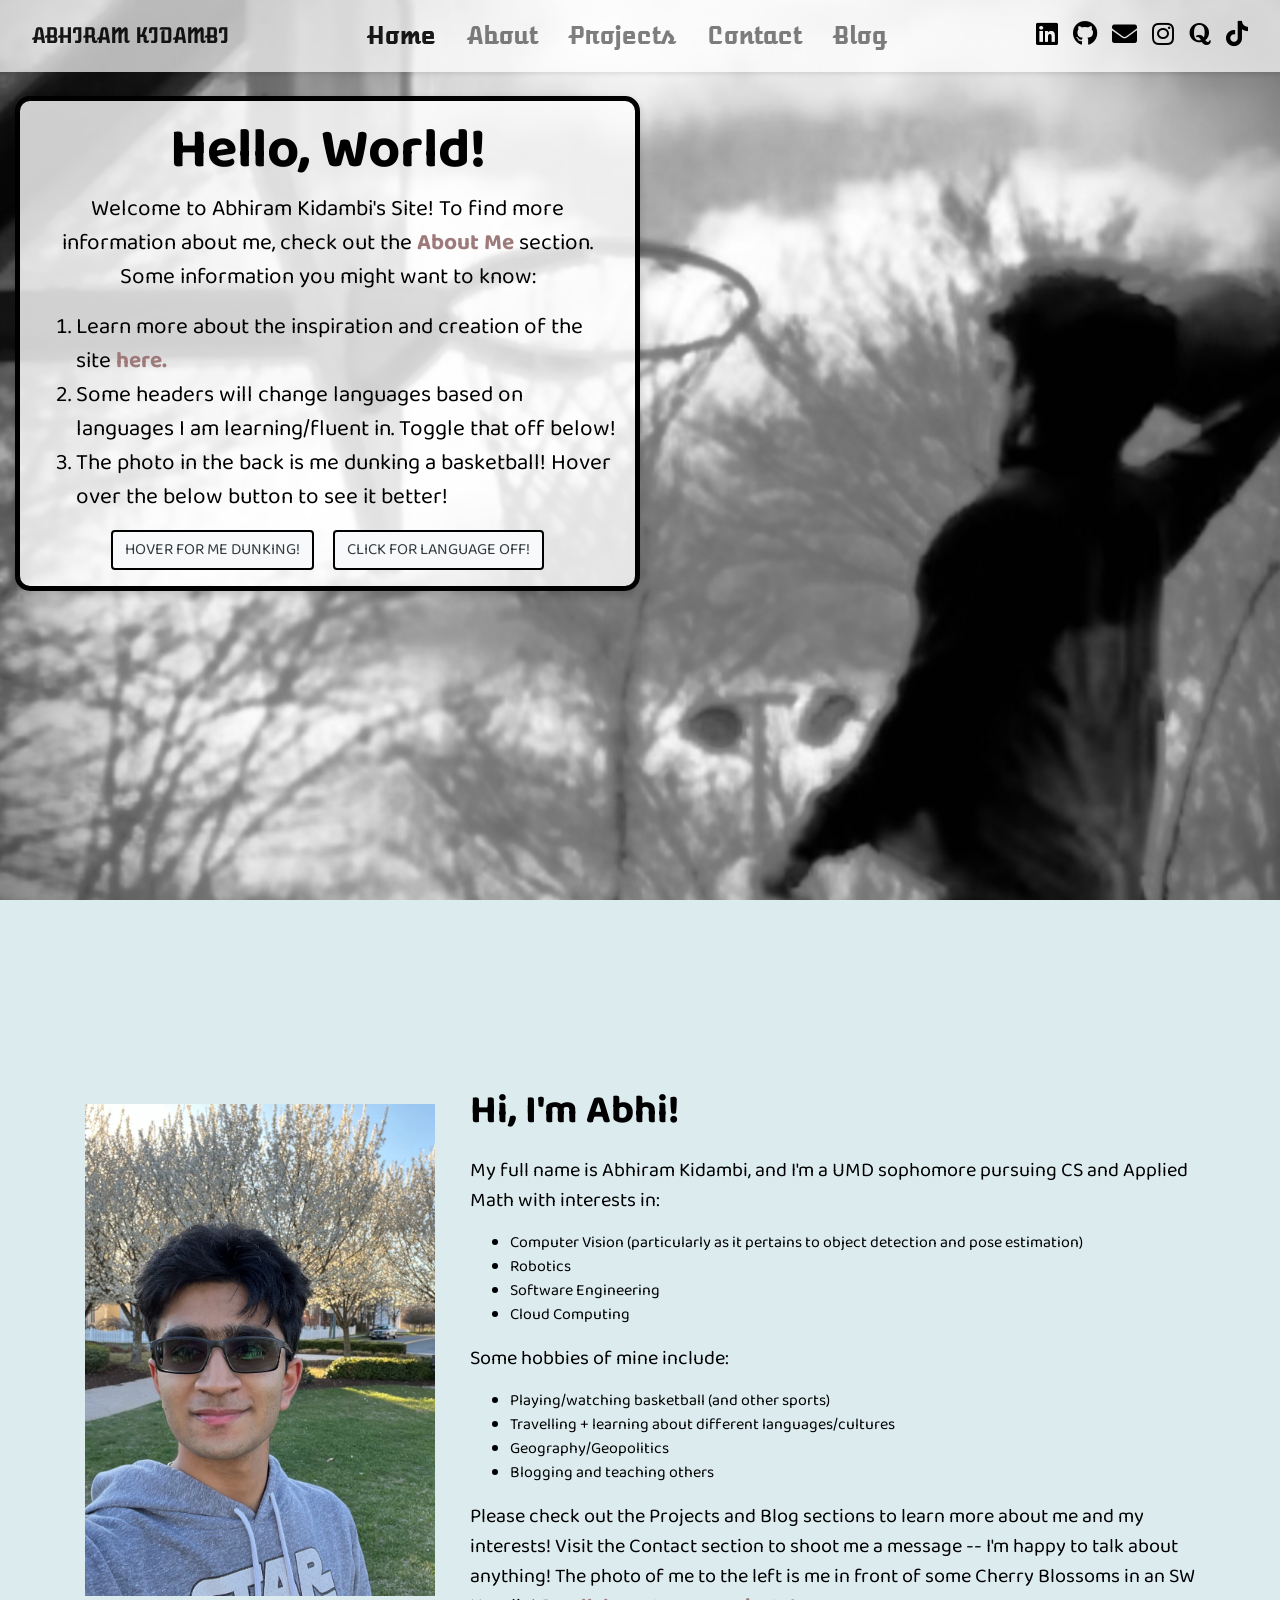
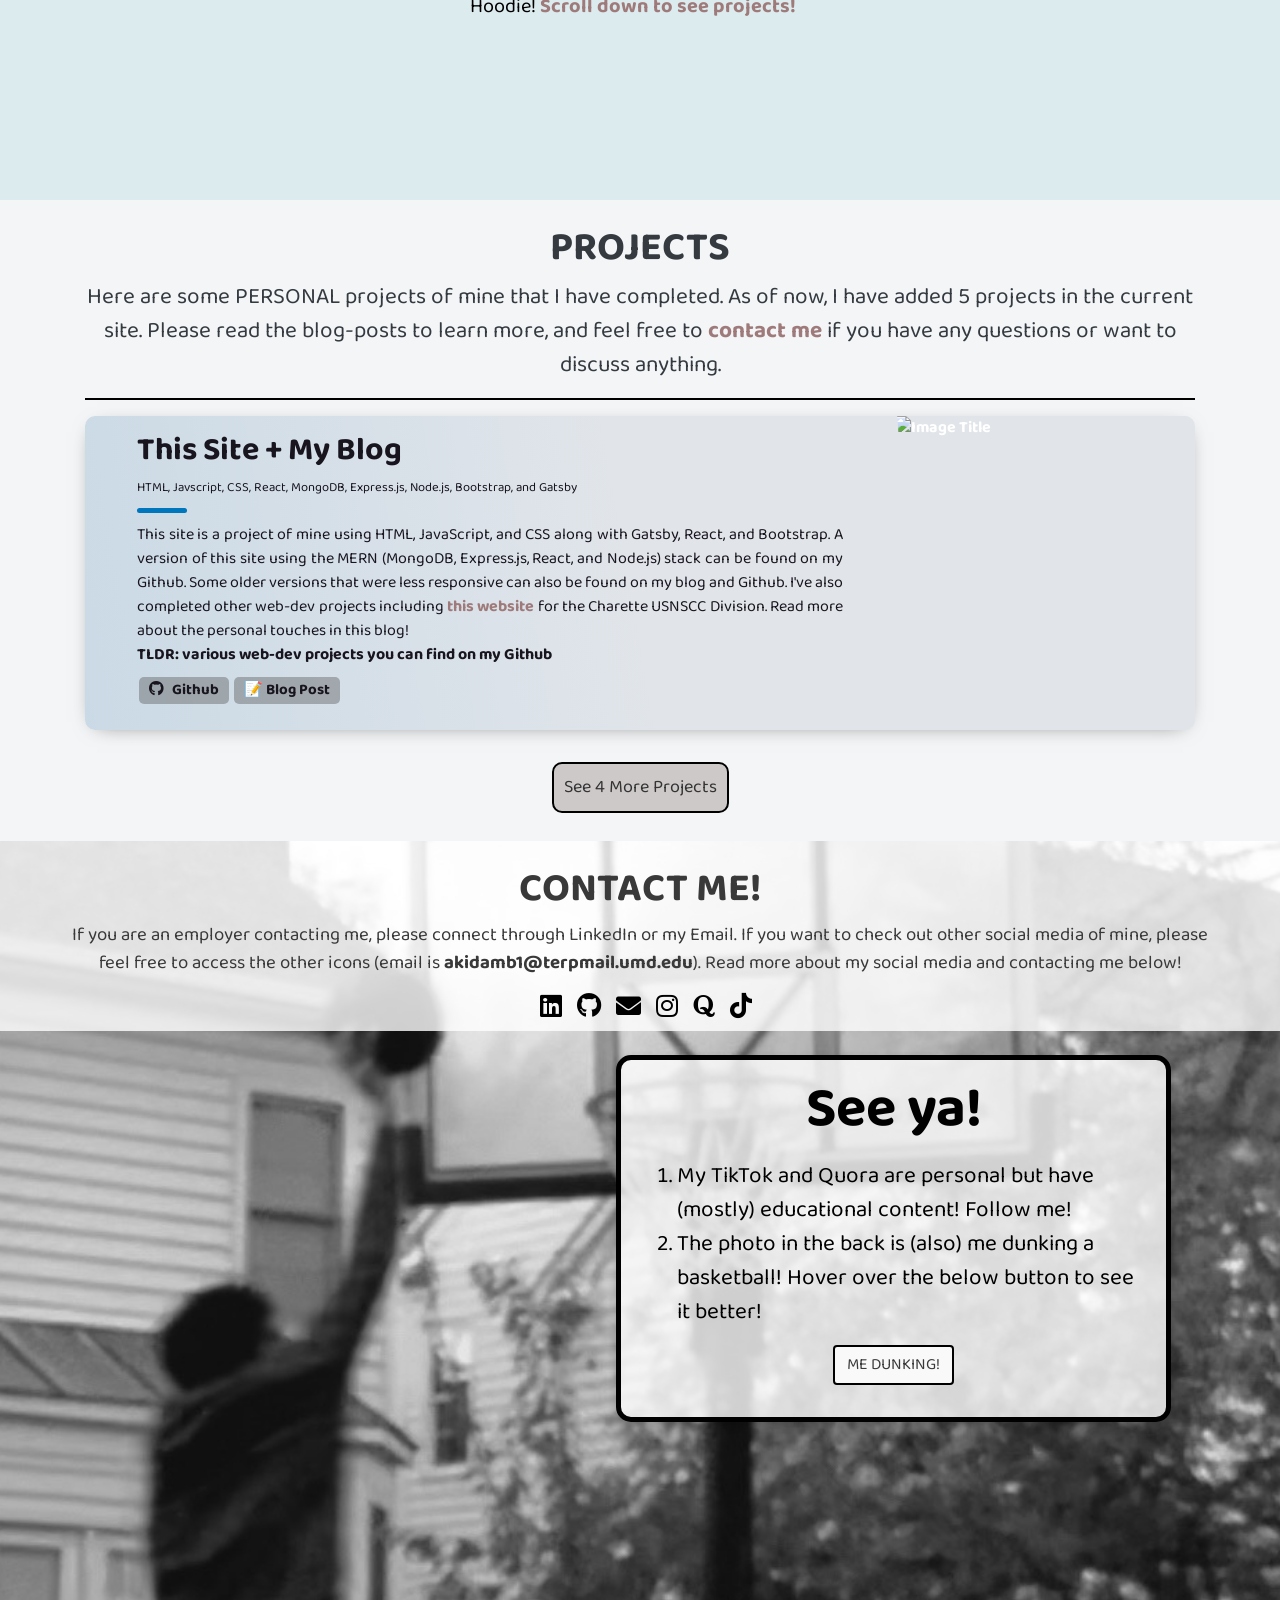
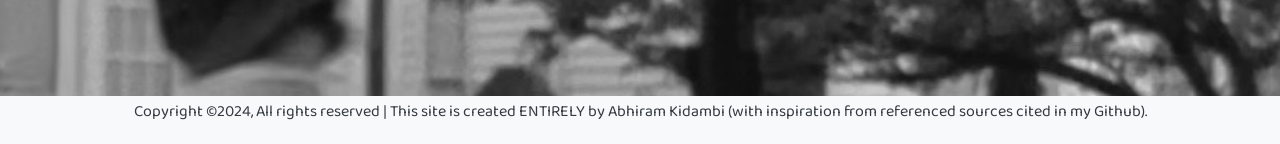
==== commit d8ecfae8: "made responsive" ====
--- a/index.html
+++ b/index.html
@@ -3,7 +3,7 @@
 <head>
     <meta charset="UTF-8">
     <meta name="viewport" content="width=device-width, initial-scale=1.0">
-    <title>Stylish Navbar</title>
+    <title>Abhi's Site</title>
     <!-- Bootstrap CSS -->
     <link href="https://maxcdn.bootstrapcdn.com/bootstrap/4.5.2/css/bootstrap.min.css" rel="stylesheet">
     <link rel="stylesheet" href="https://cdnjs.cloudflare.com/ajax/libs/font-awesome/5.15.4/css/all.min.css">
@@ -52,16 +52,17 @@
     <div class="alert alert-warning warning-banner mb-0 d-block d-md-none" role="alert">
             <strong>Warning!</strong> This site is not optimized for mobile devices.
     </div>
-    <div class="container-fluid">
+    <div class="container-fluid fullheight">
         <div class="row no-gutters">
             <!-- EDIT ml-5 that way its responsive please -->
              
-            <div class="intro-banner col-md-6 d-flex align-items-start text-white mt-4 ml-5 p-2">
+            <div class="intro-banner col-md-10 offset-md-1 col-lg-6 offset-lg-0 d-flex align-items-center text-white mt-4 p-2">
+                <!-- Content here -->
                 <div class="p-2">
                     <h1 class="welcome-text display-4" id="cycle-text1">Hello, World!</h1>
                     <p class="welcome-para lead">Welcome to Abhiram Kidambi's Site! To find more information about me, check out the <a href="#about">About Me</a> section. Some information you  might want to know:
                         <ol>
-                            <li class="welcome-bullet lead"> Site isn't responsive (mobile-usable) just yet -- I am working on that!</li>
+                            <li class="welcome-bullet lead"> Learn more about the inspiration and creation of the site <a href="#"> here.</a></li>
                             <li class="welcome-bullet lead"> Some headers will change languages based on languages I am learning/fluent in. Toggle that off below!</li>
                             <li class="welcome-bullet lead"> The photo in the back is me dunking a basketball! Hover over the below button to see it better!</li>
                         </ol>
@@ -73,9 +74,8 @@
             </div>
         </div>
     </div>
-</div>
-
-    <div class="banner section" id="about">
+
+    <div class="banner-second" id="about">
         <div class="container">
             <div class="row align-items-center">
                 <div class="col-md-4">
--- a/styles/styles.css
+++ b/styles/styles.css
@@ -124,6 +124,10 @@
   text-align: center;
 }
 
+.fullheight {
+  height: 100vh;
+}
+
 .custom-col {
   flex: 0 0 75%;
 }
@@ -146,13 +150,14 @@
   text-align: left;
 }
 
-.banner {
+.banner-second {
   background-color: rgb(220, 235, 238); /* Light background color for the banner */
   height: 100vh; /* Full viewport height */
   display: flex;
   align-items: center; /* Center content vertically */
   color: #333; /* Text color */
   padding: 1.5rem;
+  color: black;
 }
 
 .banner-text {
@@ -525,4 +530,15 @@
   background: rgba(255, 255, 255, 0.8);
 }
 
+@media screen and (min-width: 764px) {
+  .banner-second {
+    height: 100vh; /* Full viewport height on larger screens */
+  }
+}
+@media screen and (max-width: 763px) {
+  .banner-second {
+    height: auto; /* Adjust height to fit content on smaller screens */
+  }
+}
+
 /*# sourceMappingURL=styles.css.map */
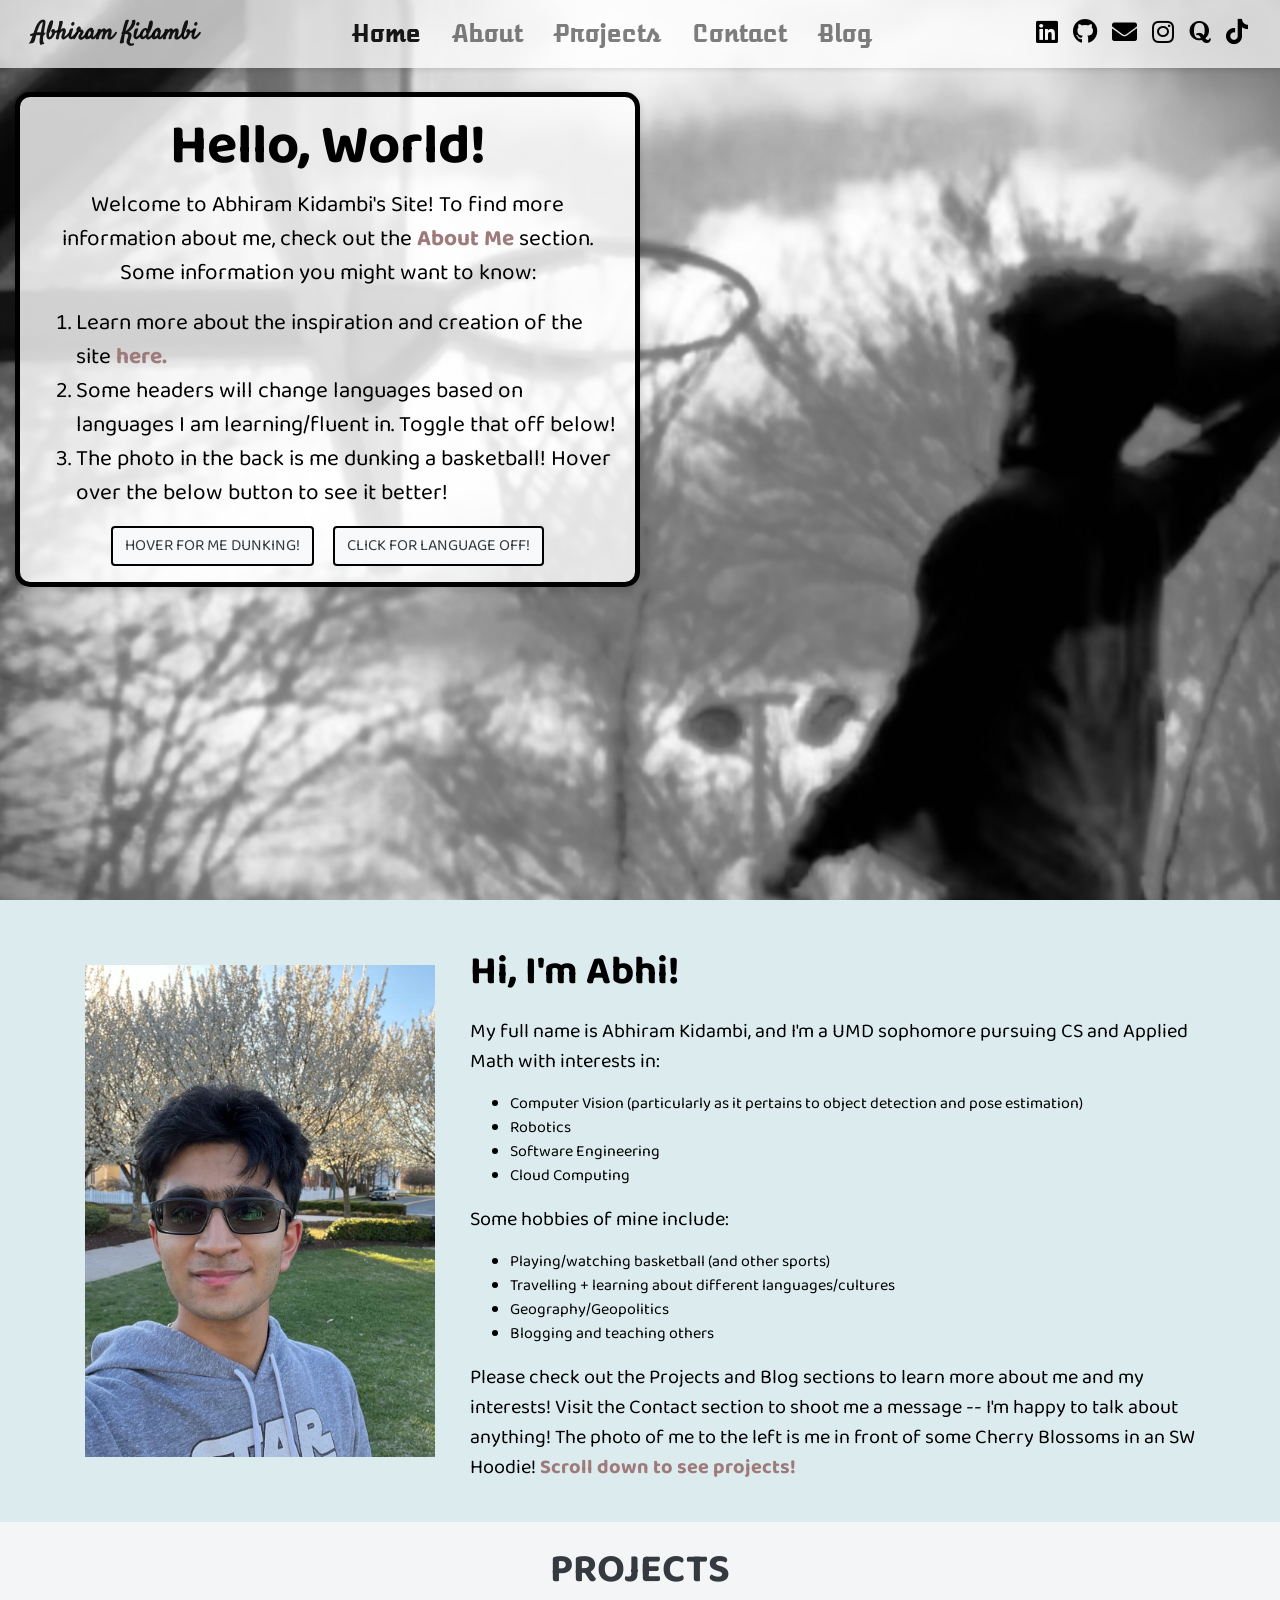
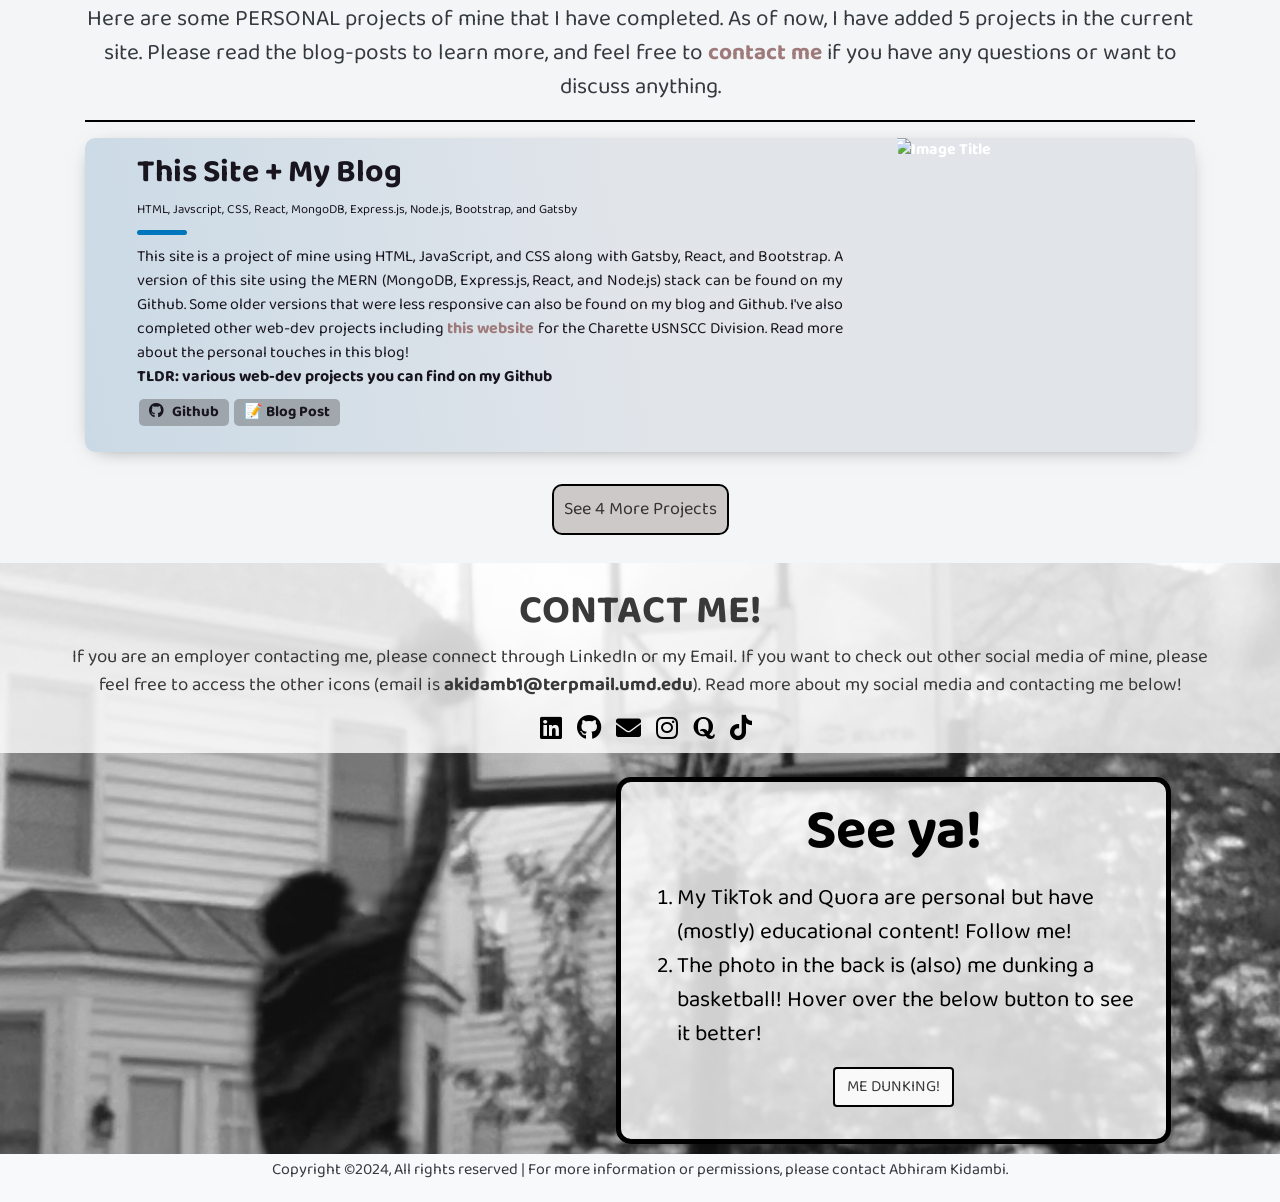
==== commit 7a699ffc: "finished responsivity" ====
--- a/index.html
+++ b/index.html
@@ -12,10 +12,10 @@
 </head>
 <body>
     <!-- Header with Navbar -->
-    <div class="first-section" style="height: 100vh;">
+    <div class="first-section">
         <header>
-            <nav class="navbar navbar-expand-lg navbar-light">
-                <a class="navbar-brand" href="#">ABHIRAM KIDAMBI</a>
+            <nav class="navbar navbar-expand-lg navbar-light sticky-top">
+                <a class="navbar-brand" href="#">Abhiram Kidambi</a>
                 <button class="navbar-toggler" type="button" data-toggle="collapse" data-target="#navbarNav" aria-controls="navbarNav" aria-expanded="false" aria-label="Toggle navigation">
                     <span class="navbar-toggler-icon"></span>
                 </button>
@@ -49,9 +49,6 @@
                 </div>
                  </nav>
             </header>
-    <div class="alert alert-warning warning-banner mb-0 d-block d-md-none" role="alert">
-            <strong>Warning!</strong> This site is not optimized for mobile devices.
-    </div>
     <div class="container-fluid fullheight">
         <div class="row no-gutters">
             <!-- EDIT ml-5 that way its responsive please -->
@@ -66,8 +63,10 @@
                             <li class="welcome-bullet lead"> Some headers will change languages based on languages I am learning/fluent in. Toggle that off below!</li>
                             <li class="welcome-bullet lead"> The photo in the back is me dunking a basketball! Hover over the below button to see it better!</li>
                         </ol>
-                        <button id="hover-here" class="btn btn-light text-dark mr-2" style="border: 2px solid black;">HOVER FOR ME DUNKING!</button>
-                        <button id="language-toggle" class="btn btn-light text-dark ml-2" style="border: 2px solid black;">CLICK FOR LANGUAGE OFF!</button>
+                        <div class="first-page-button">
+                        <button id="hover-here" class="btn btn-light text-dark mr-2 first-button" style="border: 2px solid black;">HOVER FOR ME DUNKING!</button>
+                        <button id="language-toggle" class="btn btn-light text-dark ml-2 first-button" style="border: 2px solid black;">CLICK FOR LANGUAGE OFF!</button>
+                        </div>
                         </div>
                     </p>
                 </div>
@@ -254,7 +253,7 @@
         </div>
         
 
-    <div class="container"  >
+    <div class="container">
         
         <div class="row no-gutters">
             <!-- EDIT ml-5 that way its responsive please -->
@@ -281,7 +280,7 @@
     
 </div>
 <footer class="footer bg-light text-dark text-center p-1 m-0">
-    <p> Copyright &copy;2024, All rights reserved | This site is created ENTIRELY by Abhiram Kidambi (with inspiration from referenced sources cited in my Github). </p>
+    <p> Copyright &copy;2024, All rights reserved |  For more information or permissions, please contact Abhiram Kidambi. </p>
 </footer>
 
 
--- a/styles/styles.css
+++ b/styles/styles.css
@@ -1,5 +1,6 @@
 @import url("https://fonts.googleapis.com/css2?family=Atomic+Age&family=Orbitron:wght@400..900&family=Roboto:ital,wght@0,100;0,300;0,400;0,500;0,700;0,900;1,100;1,300;1,400;1,500;1,700;1,900&display=swap");
 @import url("https://fonts.googleapis.com/css2?family=Baloo+2&display=swap");
+@import url("https://fonts.googleapis.com/css2?family=Qwitcher+Grypen:wght@400;700&family=Satisfy&display=swap");
 html {
   scroll-behavior: smooth;
 }
@@ -17,27 +18,30 @@
 .first-section {
   position: relative;
   width: 100%;
-  height: 100vh !important;
+  height: auto;
+  min-height: 100vh;
   background: url("../images/dunking.png") no-repeat center center/cover; /* Path to your image */
 }
 
 .last-section {
   position: relative;
   width: 100%;
-  height: 95vh;
+  height: auto;
   background: url("../images/bg.jpg") no-repeat center center/cover; /* Path to your image */
   filter: grayscale(100%); /* Apply black-and-white filter */
 }
 
 .navbar {
   background-color: rgba(255, 255, 255, 0.7);
-  padding: 1rem 2rem;
+  padding: 10px 2rem;
   box-shadow: 2px 2px 4px rgba(0, 0, 0, 0.1);
 }
 
 .navbar-brand {
-  font-family: "Atomic Age", sans-serif;
-  font-weight: bold;
+  font-family: "Satisfy", cursive;
+  font-weight: 800;
+  font-style: normal;
+  font-size: 19pt;
   color: #000;
 }
 
@@ -83,6 +87,7 @@
   height: auto !important;
   padding: 2rem; /* Adjust the padding as needed */
   text-align: center;
+  margin-bottom: 40px;
 }
 
 .intro-banner::before {
@@ -106,9 +111,10 @@
   position: relative;
   overflow: hidden;
   background: rgba(255, 255, 255, 0.8);
-  height: auto !important;
+  height: auto;
   padding: 2rem; /* Adjust the padding as needed */
   text-align: center;
+  margin-bottom: 10px;
 }
 
 .ending-banner::before {
@@ -124,10 +130,6 @@
   text-align: center;
 }
 
-.fullheight {
-  height: 100vh;
-}
-
 .custom-col {
   flex: 0 0 75%;
 }
@@ -532,13 +534,22 @@
 
 @media screen and (min-width: 764px) {
   .banner-second {
-    height: 100vh; /* Full viewport height on larger screens */
+    height: auto; /* Full viewport height on larger screens */
   }
 }
 @media screen and (max-width: 763px) {
   .banner-second {
     height: auto; /* Adjust height to fit content on smaller screens */
   }
+  .first-section {
+    height: auto;
+  }
+  .intro-banner {
+    margin-bottom: 10px;
+  }
+  .first-button {
+    margin: 8px;
+  }
 }
 
 /*# sourceMappingURL=styles.css.map */
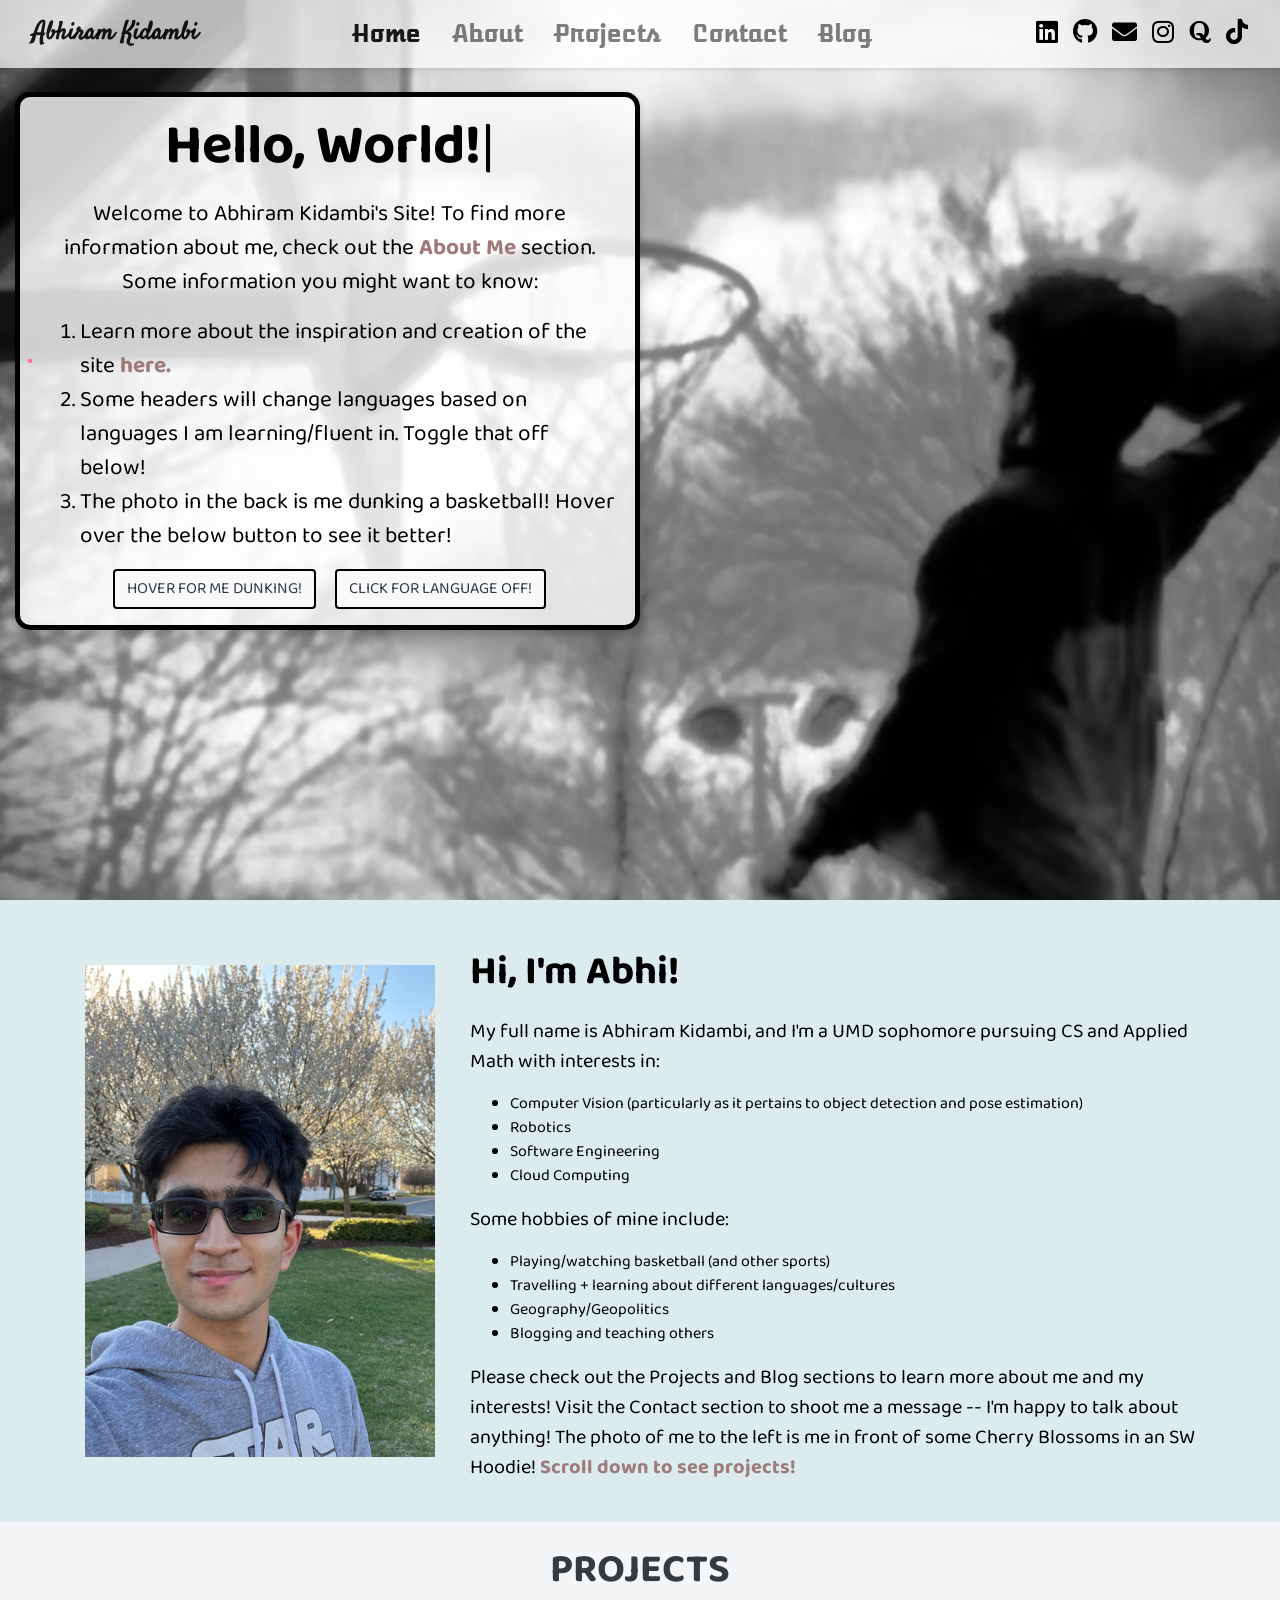
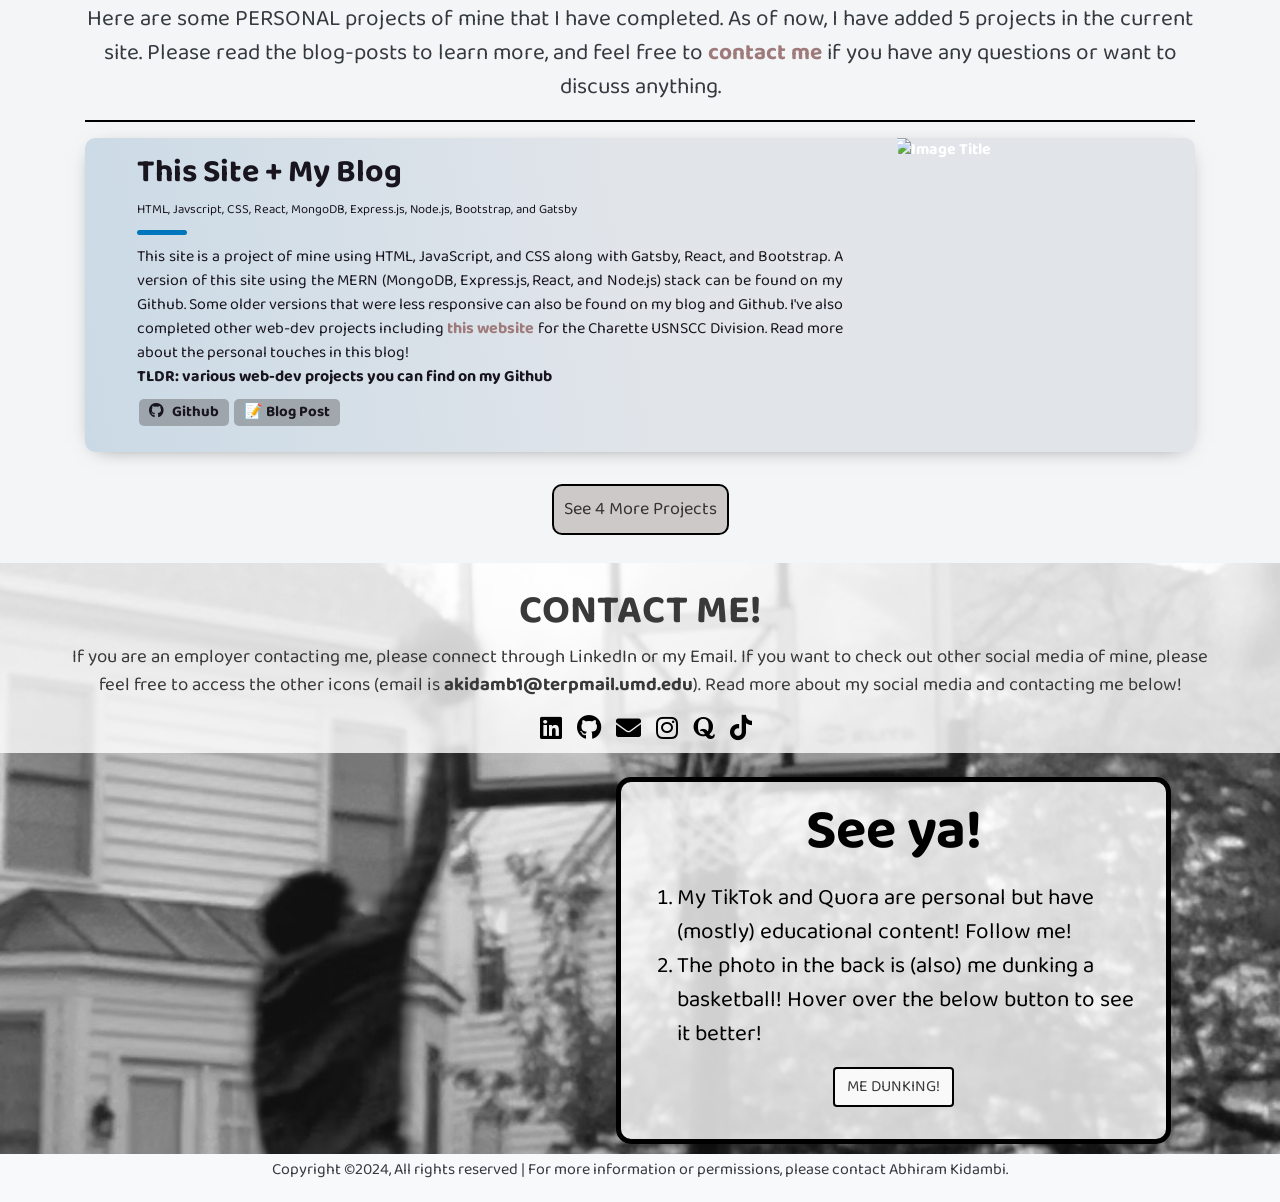
==== commit 69be21d7: "working on adding the effect of typing to all headers" ====
--- a/index.html
+++ b/index.html
@@ -1,15 +1,18 @@
 <!DOCTYPE html>
 <html lang="en">
-<head>
-    <meta charset="UTF-8">
-    <meta name="viewport" content="width=device-width, initial-scale=1.0">
-    <title>Abhi's Site</title>
-    <!-- Bootstrap CSS -->
-    <link href="https://maxcdn.bootstrapcdn.com/bootstrap/4.5.2/css/bootstrap.min.css" rel="stylesheet">
-    <link rel="stylesheet" href="https://cdnjs.cloudflare.com/ajax/libs/font-awesome/5.15.4/css/all.min.css">
-
-    <link rel="stylesheet" href="styles/styles.css">
-</head>
+    <head>
+        <meta charset="UTF-8">
+        <meta name="viewport" content="width=device-width, initial-scale=1.0">
+        <title>Abhi's Site</title>
+        <!-- Bootstrap CSS -->
+        <link href="https://maxcdn.bootstrapcdn.com/bootstrap/4.5.2/css/bootstrap.min.css" rel="stylesheet">
+        <link rel="stylesheet" href="https://cdnjs.cloudflare.com/ajax/libs/font-awesome/5.15.4/css/all.min.css">
+    
+        <link rel="stylesheet" href="styles/styles.css">
+    
+        <!-- Favicon -->
+        <link rel="icon" href="images/imperialcrown.png" type="image/png">
+    </head>
 <body>
     <!-- Header with Navbar -->
     <div class="first-section">
@@ -34,7 +37,7 @@
                             <a class="nav-link" href="#contact">Contact</a>
                         </li>
                         <li class="nav-item">
-                            <a class="nav-link" href="#">Blog</a>
+                            <a class="nav-link" href="https://www.abhiramkidambi.com/blog">Blog</a>
                         </li>
                        
                     </ul>
@@ -56,7 +59,9 @@
             <div class="intro-banner col-md-10 offset-md-1 col-lg-6 offset-lg-0 d-flex align-items-center text-white mt-4 p-2">
                 <!-- Content here -->
                 <div class="p-2">
+                    <div class="display-4 enforce-height"> 
                     <h1 class="welcome-text display-4" id="cycle-text1">Hello, World!</h1>
+                    </div>
                     <p class="welcome-para lead">Welcome to Abhiram Kidambi's Site! To find more information about me, check out the <a href="#about">About Me</a> section. Some information you  might want to know:
                         <ol>
                             <li class="welcome-bullet lead"> Learn more about the inspiration and creation of the site <a href="#"> here.</a></li>
--- a/styles/styles.css
+++ b/styles/styles.css
@@ -92,7 +92,6 @@
 
 .intro-banner::before {
   content: "";
-  position: absolute;
   top: -10px;
   left: -10px;
   right: -10px;
@@ -551,5 +550,13 @@
     margin: 8px;
   }
 }
+.enforce-height {
+  height: 1.5em !important;
+}
+
+#cycle-text1 {
+  display: inline-block !important;
+  position: relative !important;
+}
 
 /*# sourceMappingURL=styles.css.map */
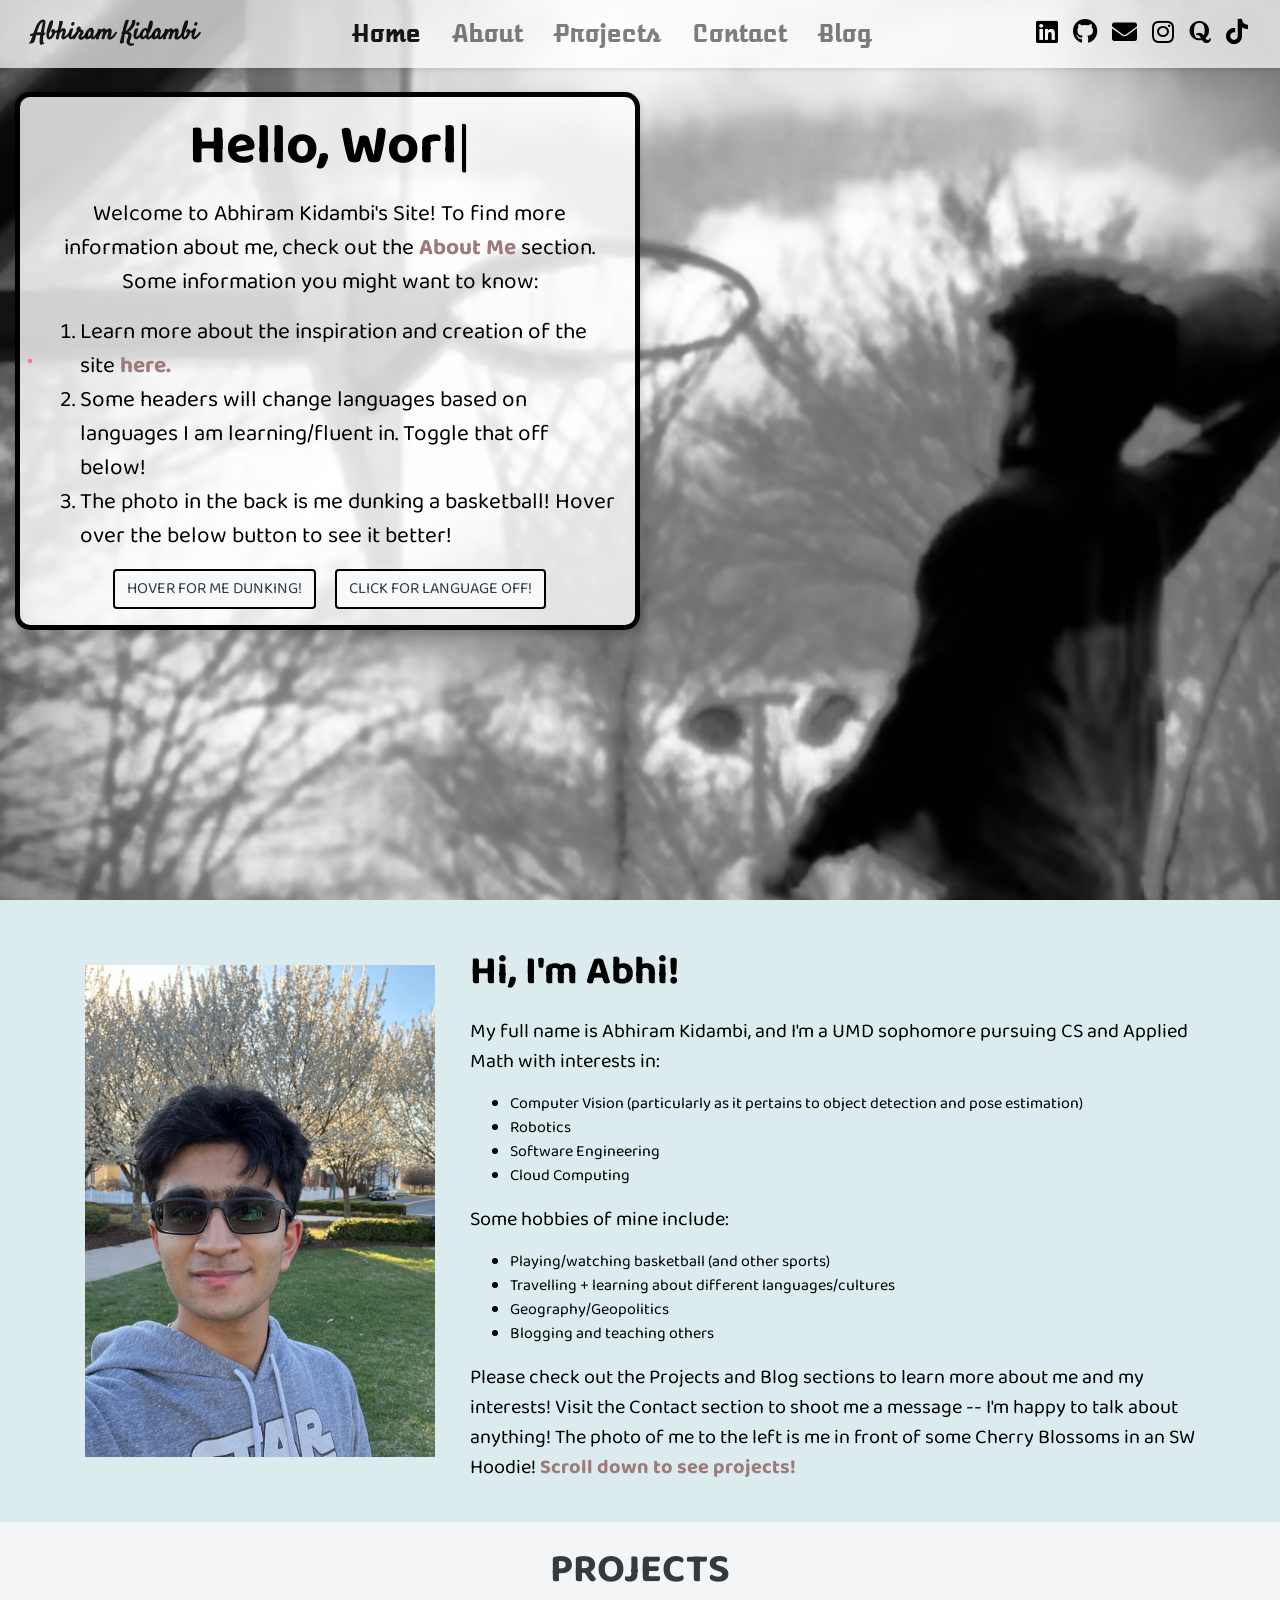
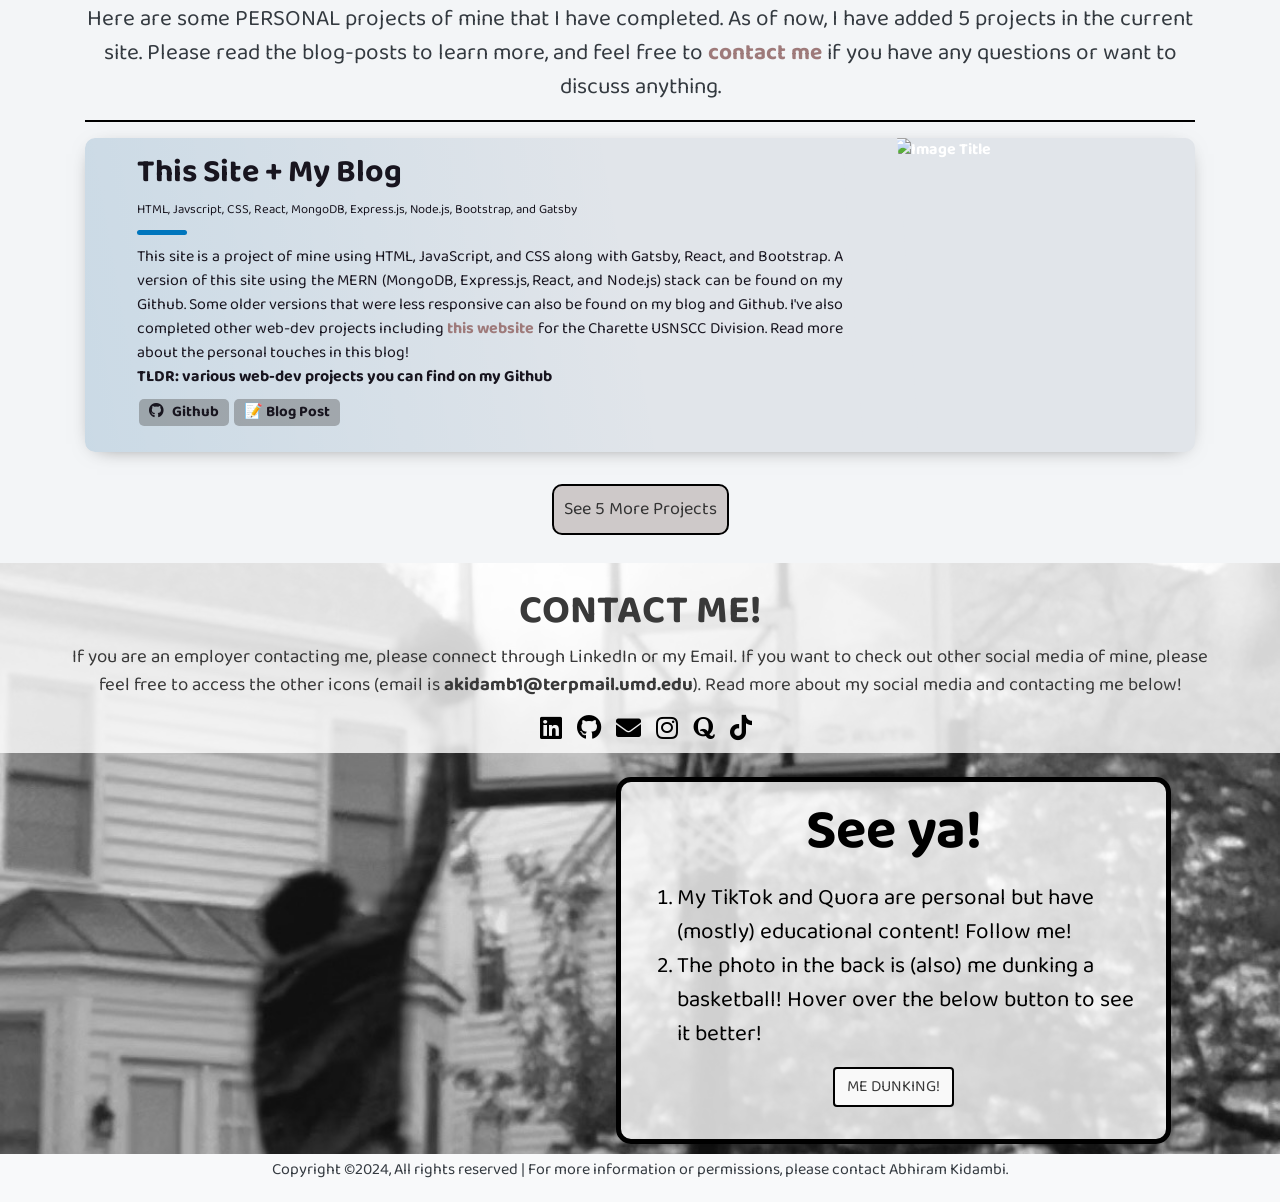
==== commit d9f8b032: "finished everything except turning language off for header making smooth" ====
--- a/index.html
+++ b/index.html
@@ -133,13 +133,13 @@
                         Read more about the personal touches in this blog! <br> <b> TLDR: various web-dev projects you can find on my Github</b></div>
                     <ul class="postcard__tagbox">
                         <a href="https://github.com/BlueSinkers/website-v2" target="_blank"><li class="tag__item"><i class="fab fa-github mr-2"></i>Github</li></a>
-                        <a href="#projects"><li class="tag__item"> 📝 Blog Post</li></a>
+                        <a href="https://abhiramkidambi.com/blog"><li class="tag__item"> 📝 Blog Post</li></a>
                     </ul>
                 </div>
             </article>
             
             <div class="button-container">
-            <button class="see-more-button" id="toggle-view-button" >See 4 More Projects</button>
+            <button class="see-more-button" id="toggle-view-button" >See 5 More Projects</button>
             </div>
            
            
@@ -160,7 +160,7 @@
                         Repository before the notes! <br> <b> TLDR: textbook-style notes written in Latex about CV + demos </b>
                         <ul class="postcard__tagbox">
                             <a href="https://github.com/BlueSinkers/Computer-Vision"><li class="tag__item"><i class="fab fa-github mr-2"></i>Github</li></a>  
-                            <a href="#projects"><li class="tag__item"> 📝 Blog Post</li></a>
+                            <a href="https://abhiramkidambi.com/blog"><li class="tag__item"> 📝 Blog Post</li></a>
                             <a href="additionals\CV_Notes_Kidambi_Abhiram.pdf" target="_blank"><li class="tag__item">
                                  ✍️ Access Notes 
                             </li> </a>
@@ -183,7 +183,7 @@
                             of <i>scipy.sparse</i>, Python's standard module for sparse matrices. It is inspired by Dr. Bahar Asgari's PhD Thesis. <br> <b> TLDR: library written in C wrapped with Python for sparse data</b>
                         <ul class="postcard__tagbox">
                             <a href="https://github.com/BlueSinkers/Collaborative-Filtering" target="_blank"><li class="tag__item"><i class="fab fa-github mr-2"></i>Github</li></a>  
-                            <a href="#projects"><li class="tag__item"> 📝 Blog Post</li></a>
+                            <a href="https://abhiramkidambi.com/blog"><li class="tag__item"> 📝 Blog Post</li></a>
                         </ul>
                     </div>
                 </article>
@@ -202,7 +202,7 @@
                             It uses a trained-version of the YOLO Object Detection System and contains thoroughly documented code on use/design of the YOLO Architecture! <br> <b> TLDR: human security detector with alarm, password, and other features</b>
                         <ul class="postcard__tagbox">
                             <a href="https://github.com/BlueSinkers/PC-Surveillance" target="_blank"><li class="tag__item"> <i class="fab fa-github mr-2"></i>Github</li>  </a>
-                            <a href="#projects"><li class="tag__item"> 📝 Blog Post</li></a>
+                            <a href="https://abhiramkidambi.com/blog"><li class="tag__item"> 📝 Blog Post</li></a>
                         </ul>
                     </div>
                 </article>
@@ -222,7 +222,31 @@
                              <br> <b> TLDR: vehicle detector for analyzing cars/vechiles and traffic cameras</b>
                         <ul class="postcard__tagbox">
                             <a href="https://github.com/BlueSinkers/Vehicle-Type" target="_blank"><li class="tag__item"><i class="fab fa-github mr-2"></i>Github</li>  </a>
-                            <a href="#projects"><li class="tag__item"> 📝 Blog Post</li></a>
+                            <a href="https://abhiramkidambi.com/blog"><li class="tag__item"> 📝 Blog Post</li></a>
+                        </ul>
+                    </div>
+                </article>
+                <article class="postcard light green">
+                    <a class="postcard__img_link">
+                        <img class="postcard__img" src="https://dccyclingsensei.com/wp-content/uploads/2017/06/1200px-Capital_Bikeshare_DC_03_2012_3651.jpg" alt="Image Title" />
+                    </a>
+                    <div class="postcard__text t-dark">
+                        <h1 class="postcard__title blue"><a href="#">CMSC320 Final Project</a></h1>
+                        <div class="postcard__subtitle small">
+                            Jupyter Notebook, Numpy, Scikit-Learn, Hypothesis-Testing, Data Exploration, Statistics
+                        </div>
+                        <div class="postcard__bar"></div>
+                        <div class="postcard__preview-txt">This project is a notebook which you can find some answers to questions regarding Capital Bikeshare usage in the DMV (District of 
+                            Columbia, Maryland, Virginia) area. The project goes through various data preprocesing techniques, data exploration techniques, hypothesis testing techniques, machine
+                            learning techniques, and data insights in order to further increase bike ridership written in a teaching style. This was our final group project for CMSC320 course -- Introduction
+                            to Data Science.
+                        </b>
+                        <ul class="postcard__tagbox">
+                            <a href="https://github.com/BlueSinkers/cmsc320finalproject" target="_blank"><li class="tag__item"><i class="fab fa-github mr-2"></i>Github</li>  </a>
+                            <a href="https://abhiramkidambi.com/blog"><li class="tag__item"> 📝 Blog Post</li></a>
+                            <a href="https://abhiramkidambi.com/cmsc320finalproject/" target="_blank"><li class="tag__item">
+                                ✍️ Access IPYNB
+                           </li> </a>
                         </ul>
                     </div>
                 </article>
--- a/styles/styles.css
+++ b/styles/styles.css
@@ -559,4 +559,8 @@
   position: relative !important;
 }
 
+.intro-banner, #contactbanner, .ending-banner {
+  transition: background-color 0.4s ease; /* Gradual transition over 2 seconds */
+}
+
 /*# sourceMappingURL=styles.css.map */
